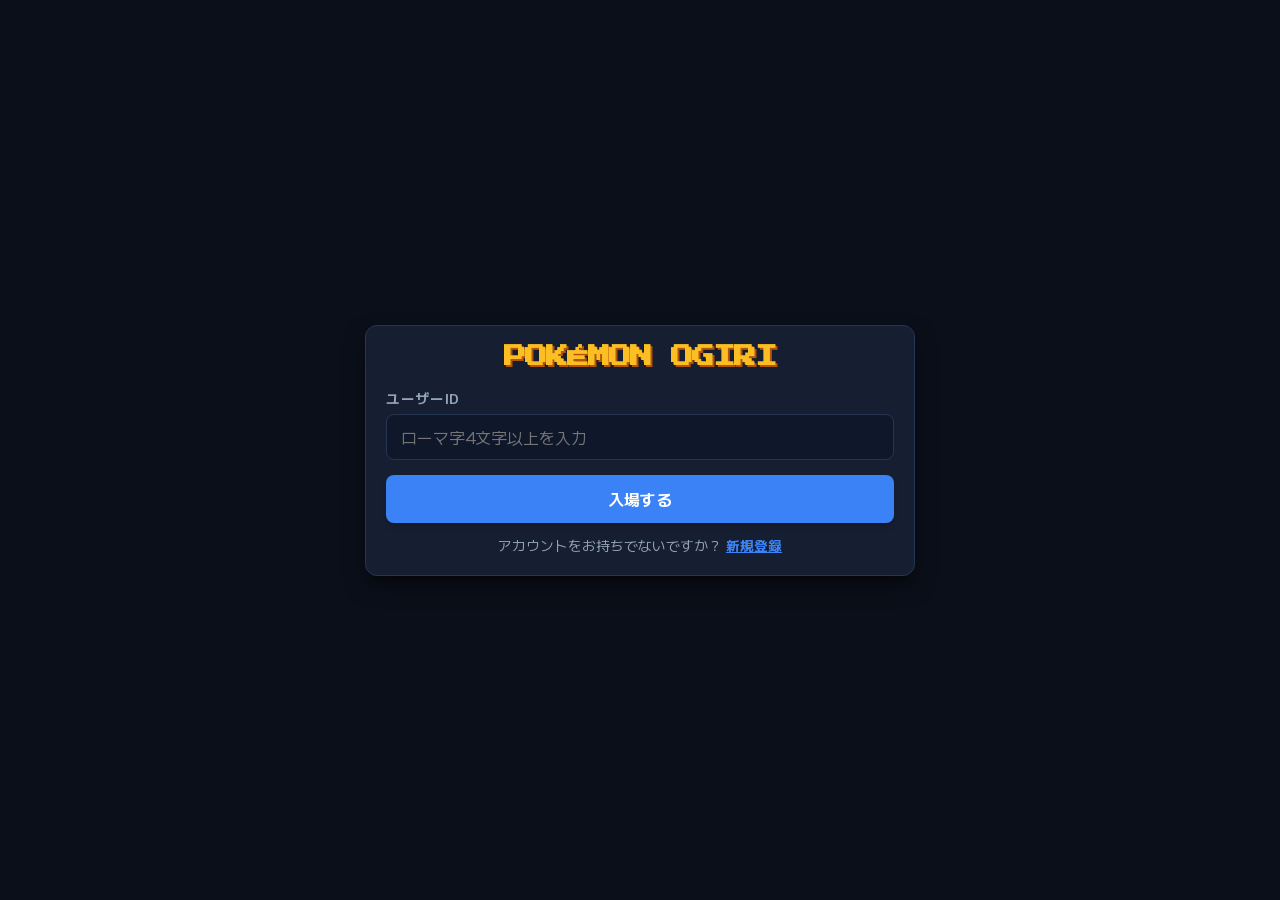
==== templates/index.html @ 3e511fb8 "Auto commit 2026/08/29 18:56:22.66" ====
<!DOCTYPE html>
<html lang="ja">
<head>
    <meta charset="UTF-8">
    <meta name="viewport" content="width=device-width, initial-scale=1.0, maximum-scale=1.0, user-scalable=no">
    <title>ポケモン バトルシミュレーター</title>
    <!-- Google Fonts for premium typography -->
    <link rel="preconnect" href="https://fonts.googleapis.com">
    <link rel="preconnect" href="https://fonts.gstatic.com" crossorigin>
    <link href="https://fonts.googleapis.com/css2?family=M+PLUS+2:wght@400;700;900&family=Press+Start+2P&display=swap" rel="stylesheet">
    <!-- Main Style -->
    <link rel="stylesheet" href="./css/style.css">
</head>
<body>
    <div id="app-container">
        <!-- 1. LOGIN / REGISTER SCREEN -->
        <div id="login-screen" class="screen active">
            <div class="card login-card">
                <h1 class="game-title">POKÉMON OGIRI</h1>
                
                <div id="login-form-container">
                    <div class="input-group">
                        <label for="login-id-input">ユーザーID</label>
                        <input type="text" id="login-id-input" placeholder="ローマ字4文字以上を入力" autocomplete="off">
                    </div>
                    <button id="login-btn" class="btn primary-btn">入場する</button>
                    <p class="switch-prompt">アカウントをお持ちでないですか？ <span id="go-to-register" class="link-text">新規登録</span></p>
                </div>

                <div id="register-form-container" class="hidden">
                    <div class="input-group">
                        <label for="register-id-input">新規ユーザーID</label>
                        <input type="text" id="register-id-input" placeholder="ローマ字4文字以上限定" autocomplete="off">
                    </div>
                    <div class="input-group">
                        <label for="register-name-input">名前:</label>
                        <input type="text" id="register-name-input" value="西川" placeholder="例：西川" autocomplete="off">
                        <span class="input-note">※名前は部内で浸透してる名前にしてください</span>
                    </div>
                    <button id="register-btn" class="btn success-btn">アカウントを作成</button>
                    <p class="switch-prompt">既にアカウントをお持ちですか？ <span id="go-to-login" class="link-text">ログイン</span></p>
                </div>
                <div id="auth-error" class="error-msg hidden"></div>
            </div>
        </div>

        <!-- 2. CHOICE SCREEN -->
        <div id="choice-screen" class="screen">
            <div class="card choice-card">
                <h2>希望ポケモン選択</h2>
                <p class="instruction">第1希望から第5希望まで、異なるポケモンを選択してください。（すべて必須入力）</p>
                
                <div class="choices-grid">
                    <div class="choice-row">
                        <label>第1希望</label>
                        <select id="wish-1" class="wish-select"><option value="">選択してください</option></select>
                    </div>
                    <div class="choice-row">
                        <label>第2希望</label>
                        <select id="wish-2" class="wish-select"><option value="">選択してください</option></select>
                    </div>
                    <div class="choice-row">
                        <label>第3希望</label>
                        <select id="wish-3" class="wish-select"><option value="">選択してください</option></select>
                    </div>
                    <div class="choice-row">
                        <label>第4希望</label>
                        <select id="wish-4" class="wish-select"><option value="">選択してください</option></select>
                    </div>
                    <div class="choice-row">
                        <label>第5希望</label>
                        <select id="wish-5" class="wish-select"><option value="">選択してください</option></select>
                    </div>
                </div>

                <button id="submit-wishes-btn" class="btn primary-btn" disabled>希望を送信する</button>
                <div id="choice-error" class="error-msg hidden"></div>
            </div>
        </div>

        <!-- 3. WAITING SCREEN -->
        <div id="waiting-screen" class="screen">
            <div class="card waiting-card">
                <div class="spinner"></div>
                <h2>全員の回答が出そろうまで少々お待ちください。</h2>
                <p class="status-sub">管理者がExcelにあなたのポケモンを割り当てています...</p>
                <div class="user-id-badge">ID: <span id="waiting-username"></span></div>
            </div>
        </div>

        <!-- 4. GET POKEMON CELEBRATION SCREEN -->
        <div id="get-screen" class="screen">
            <div class="card get-card">
                <h2 class="celebration-title">CONGRATULATIONS!</h2>
                <p class="get-message">管理者の承認が完了し、以下のポケモンを入手しました！</p>
                
                <div class="obtained-container">
                    <div class="obtained-poke-card" id="obtained-1">
                        <div class="poke-icon" id="obtained-sprite-1">⚡</div>
                        <div class="poke-name" id="obtained-name-1">-</div>
                    </div>
                    <div class="obtained-poke-card" id="obtained-2">
                        <div class="poke-icon" id="obtained-sprite-2">💧</div>
                        <div class="poke-name" id="obtained-name-2">-</div>
                    </div>
                </div>

                <button id="start-game-btn" class="btn primary-btn pulse">ゲームを始める</button>
            </div>
        </div>

        <!-- 5. MAIN TABBED SCREEN -->
        <div id="main-screen" class="screen">
            <!-- Content Area (Top part) -->
            <div id="tab-content-container">
                <!-- Tab 1: つよさ -->
                <div id="tab-strength" class="tab-content">
                    <!-- A. Overview View -->
                    <div id="strength-overview" class="strength-subview active-subview">
                        <div class="strength-list-container">
                            <div class="strength-pokemon-card" id="strength-poke-0" data-idx="0">
                                <div class="strength-poke-tag">1st</div>
                                <div class="strength-poke-emoji" id="strength-poke-emoji-0">👾</div>
                                <div class="strength-poke-name" id="strength-poke-name-0">-</div>
                            </div>
                            
                            <div class="strength-swap-container">
                                <button id="strength-swap-btn" class="circle-btn">
                                    <span class="swap-icon">⇄</span>
                                    <span class="swap-lbl">入れ替え</span>
                                </button>
                            </div>
                            
                            <div class="strength-pokemon-card" id="strength-poke-1" data-idx="1">
                                <div class="strength-poke-tag">2nd</div>
                                <div class="strength-poke-emoji" id="strength-poke-emoji-1">👾</div>
                                <div class="strength-poke-name" id="strength-poke-name-1">-</div>
                            </div>
                        </div>
                    </div>

                    <!-- B. Detail View (Status / Moves) -->
                    <div id="strength-detail" class="strength-subview hidden">
                        <!-- B1. Status Subview -->
                        <div id="strength-detail-status" class="detail-mode-view">
                            <div class="detail-split-container">
                                <div class="detail-left-half">
                                    <h3 class="detail-sec-title">ステータス</h3>
                                    <ul class="status-list">
                                        <li><span>HP</span> <span id="detail-hp" class="status-val">-</span></li>
                                        <li><span>攻撃</span> <span id="detail-attack" class="status-val">-</span></li>
                                        <li><span>防御</span> <span id="detail-defense" class="status-val">-</span></li>
                                        <li><span>特攻</span> <span id="detail-sp-attack" class="status-val">-</span></li>
                                        <li><span>特防</span> <span id="detail-sp-defense" class="status-val">-</span></li>
                                    </ul>
                                </div>
                                <div class="detail-right-half">
                                    <div id="detail-sprite-container" style="display: flex; justify-content: center; margin-bottom: 10px;">
                                        <div id="detail-sprite" class="pokemon-sprite"></div>
                                    </div>
                                    <div class="detail-row"><span class="detail-label">名前</span><span id="detail-name" class="detail-val">-</span></div>
                                    <div class="detail-row"><span class="detail-label">タイプ</span><span id="detail-types" class="detail-val">-</span></div>
                                    <div class="detail-row">
                                        <span class="detail-label">もちもの</span>
                                        <div class="item-holder">
                                            <span id="detail-item" class="detail-val">-</span>
                                            <button id="detail-unequip-btn" class="btn error-btn small-btn hidden" style="width: auto; padding: 4px 8px; font-size: 0.8rem; display: inline-block;">外す</button>
                                        </div>
                                    </div>
                                </div>
                            </div>
                            <div class="detail-footer">
                                <button id="detail-back-btn" class="btn secondary-btn bottom-left-btn">戻る</button>
                                <button id="detail-moves-btn" class="btn primary-btn bottom-right-btn">わざ</button>
                            </div>
                        </div>

                        <!-- B2. Moves Subview -->
                        <div id="strength-detail-moves" class="detail-mode-view hidden">
                            <div class="moves-grid-container">
                                <div class="moves-grid-2x2">
                                    <div class="detail-move-card" id="detail-move-0">
                                        <div class="detail-move-name">-</div>
                                        <div class="detail-move-power">威力 -</div>
                                        <div class="detail-move-type">-</div>
                                    </div>
                                    <div class="detail-move-card" id="detail-move-1">
                                        <div class="detail-move-name">-</div>
                                        <div class="detail-move-power">威力 -</div>
                                        <div class="detail-move-type">-</div>
                                    </div>
                                    <div class="detail-move-card" id="detail-move-2">
                                        <div class="detail-move-name">-</div>
                                        <div class="detail-move-power">威力 -</div>
                                        <div class="detail-move-type">-</div>
                                    </div>
                                    <div class="detail-move-card" id="detail-move-3">
                                        <div class="detail-move-name">-</div>
                                        <div class="detail-move-power">威力 -</div>
                                        <div class="detail-move-type">-</div>
                                    </div>
                                </div>
                            </div>
                            <div class="detail-footer">
                                <button id="detail-status-btn" class="btn secondary-btn bottom-left-btn">ステータス</button>
                            </div>
                        </div>
                    </div>
                </div>

                <!-- Tab 2: ショップ -->
                <div id="tab-shop" class="tab-content">
                    <!-- Money bar -->
                    <div class="money-bar">
                        <span class="money-icon">💰</span>
                        <span id="shop-money-display">0</span> 円
                    </div>

                    <!-- Choose screen: buy or sell -->
                    <div id="shop-choose-screen" class="shop-choose-screen">
                        <div id="shop-buy-box" class="shop-action-box buy-box">🛍 購入</div>
                        <div id="shop-sell-box" class="shop-action-box sell-box">💰 売却</div>
                    </div>

                    <!-- Buy browser -->
                    <div id="shop-buy-browser" class="shop-browser">
                        <div class="shop-browser-layout">
                            <div class="shop-left-column">
                                <div class="shop-sub-tabs" id="shop-buy-sub-tabs">
                                    <button class="shop-sub-tab active" data-category="きのみ">きのみ</button>
                                    <button class="shop-sub-tab" data-category="もちもの">もちもの</button>
                                    <button class="shop-sub-tab" data-category="わざマシン">わざマシン</button>
                                </div>
                                <div class="shop-item-list" id="shop-buy-item-list"></div>
                            </div>
                            <div class="shop-detail-panel">
                                <div class="shop-detail-placeholder" id="shop-buy-placeholder">← アイテムを選んでください</div>
                                <div class="shop-detail-content" id="shop-buy-detail">
                                    <div class="shop-detail-name" id="shop-buy-detail-name"></div>
                                    <span class="shop-detail-category" id="shop-buy-detail-category"></span>
                                    <div class="shop-detail-effect" id="shop-buy-detail-effect"></div>
                                    <div class="shop-detail-price-row">
                                        <span class="price-label">値段</span>
                                        <span id="shop-buy-detail-price"></span> 円
                                    </div>
                                </div>
                                <div class="shop-action-row">
                                    <button class="shop-back-btn" id="shop-buy-back-btn">← 戻る</button>
                                    <button class="shop-action-btn buy-btn" id="shop-buy-action-btn" disabled>購入</button>
                                </div>
                            </div>
                        </div>
                    </div>

                    <!-- Sell browser -->
                    <div id="shop-sell-browser" class="shop-browser">
                        <div class="shop-browser-layout">
                            <div class="shop-left-column">
                                <div class="shop-sub-tabs" id="shop-sell-sub-tabs">
                                    <button class="shop-sub-tab active" data-category="きのみ">きのみ</button>
                                    <button class="shop-sub-tab" data-category="もちもの">もちもの</button>
                                    <button class="shop-sub-tab" data-category="わざマシン">わざマシン</button>
                                </div>
                                <div class="shop-item-list" id="shop-sell-item-list"></div>
                            </div>
                            <div class="shop-detail-panel">
                                <div class="shop-detail-placeholder" id="shop-sell-placeholder">← アイテムを選んでください</div>
                                <div class="shop-detail-content" id="shop-sell-detail">
                                    <div class="shop-detail-name" id="shop-sell-detail-name"></div>
                                    <span class="shop-detail-category" id="shop-sell-detail-category"></span>
                                    <div class="shop-detail-effect" id="shop-sell-detail-effect"></div>
                                    <div class="shop-detail-price-row">
                                        <span class="price-label">売値</span>
                                        <span id="shop-sell-detail-price"></span> 円
                                    </div>
                                </div>
                                <div class="shop-action-row">
                                    <button class="shop-back-btn" id="shop-sell-back-btn">← 戻る</button>
                                    <button class="shop-action-btn sell-btn" id="shop-sell-action-btn" disabled>売却</button>
                                </div>
                            </div>
                        </div>
                    </div>
                </div>

                <!-- Tab 3: バトル -->
                <div id="tab-battle" class="tab-content">
                    <!-- A. Mode Selection Screen -->
                    <div id="battle-mode-selection" class="battle-subview" style="display: flex; flex-direction: column; align-items: center; gap: 20px; padding: 40px 20px;">
                        <button id="battle-join-queue-btn" class="btn primary-btn btn-large" style="width: 80%; max-width: 300px; padding: 15px;">⚔️ バトルする</button>
                        <button id="battle-start-grading-btn" class="btn success-btn btn-large" style="width: 80%; max-width: 300px; padding: 15px;">📝 採点をする</button>
                    </div>

                    <!-- B. Battle Waiting Queue Screen -->
                    <div id="battle-waiting-subview" class="battle-subview waiting-card" style="display: none; text-align: center; padding: 40px 20px; flex-direction: column; align-items: center;">
                        <div class="spinner"></div>
                        <h2 style="margin-top: 20px;">対戦相手が選ばれるのを待っています...</h2>
                        <p style="color: var(--text-muted);">管理者が対戦相手を選んでバトルを開始すると、自動的に画面が切り替わります。</p>
                        <button id="battle-leave-queue-btn" class="btn secondary-btn" style="margin-top: 20px; width: 100%; max-width: 200px;">キャンセル</button>
                    </div>

                    <!-- C. Interactive Player Battle Arena -->
                    <div id="battle-player-arena-subview" class="battle-subview" style="display: none; flex-direction: column; width: 100%; height: 100%; box-sizing: border-box; padding: 10px;">
                        <div id="player-arena-layout" style="display: flex; flex-direction: column; gap: 15px; height: 100%;">
                            <!-- Opponent Pokemon Card -->
                            <div class="poke-battle-card" id="p-battle-card-opp" style="margin-bottom: 0;">
                                <div class="matchups-container" style="width: 100%; display: flex; flex-direction: column; gap: 2px; font-size: 0.75rem; margin-bottom: 6px; padding: 4px; background: rgba(0, 0, 0, 0.3); border-radius: 4px; box-sizing: border-box;">
                                    <div style="display: flex; gap: 4px; flex-wrap: wrap;"><span style="color: #ffa3a3; font-weight: bold; flex-shrink: 0;">ばつぐん:</span><span class="matchup-effective" id="p-opp-matchup-effective" style="color: #fff;">-</span></div>
                                    <div style="display: flex; gap: 4px; flex-wrap: wrap;"><span style="color: #a3d1ff; font-weight: bold; flex-shrink: 0;">いまひとつ:</span><span class="matchup-ineffective" id="p-opp-matchup-ineffective" style="color: #fff;">-</span></div>
                                </div>
                                <div class="poke-info">
                                    <div class="poke-name-row">
                                        <span class="poke-battle-name" id="p-opp-name">-</span>
                                        <span class="poke-level" id="p-opp-level">Lv.-</span>
                                    </div>
                                    <div class="hp-bar-container">
                                        <div class="hp-bar-fill" id="p-opp-hp-fill" style="width: 100%;"></div>
                                    </div>
                                    <div class="hp-text-row">
                                        <span class="poke-types" id="p-opp-types">-</span>
                                        <span class="hp-val" id="p-opp-hp-val">0/0</span>
                                    </div>
                                </div>
                                <div class="poke-sprite-placeholder" id="p-opp-sprite"></div>
                            </div>

                            <!-- My Active Pokemon Card -->
                            <div class="poke-battle-card" id="p-battle-card-my" style="margin-bottom: 0;">
                                <div class="matchups-container" style="width: 100%; display: flex; flex-direction: column; gap: 2px; font-size: 0.75rem; margin-bottom: 6px; padding: 4px; background: rgba(0, 0, 0, 0.3); border-radius: 4px; box-sizing: border-box;">
                                    <div style="display: flex; gap: 4px; flex-wrap: wrap;"><span style="color: #ffa3a3; font-weight: bold; flex-shrink: 0;">ばつぐん:</span><span class="matchup-effective" id="p-my-matchup-effective" style="color: #fff;">-</span></div>
                                    <div style="display: flex; gap: 4px; flex-wrap: wrap;"><span style="color: #a3d1ff; font-weight: bold; flex-shrink: 0;">いまひとつ:</span><span class="matchup-ineffective" id="p-my-matchup-ineffective" style="color: #fff;">-</span></div>
                                </div>
                                <div class="poke-info">
                                    <div class="poke-name-row">
                                        <span class="poke-battle-name" id="p-my-name">-</span>
                                        <span class="poke-level" id="p-my-level">Lv.-</span>
                                    </div>
                                    <div class="hp-bar-container">
                                        <div class="hp-bar-fill" id="p-my-hp-fill" style="width: 100%;"></div>
                                    </div>
                                    <div class="hp-text-row">
                                        <span class="poke-types" id="p-my-types">-</span>
                                        <span class="hp-val" id="p-my-hp-val">0/0</span>
                                    </div>
                                </div>
                                <div class="poke-sprite-placeholder" id="p-my-sprite"></div>
                            </div>

                            <!-- Move Buttons & Swap Control -->
                            <div style="margin-top: auto; display: flex; flex-direction: column; gap: 10px;">
                                <!-- 4 Moves Grid -->
                                <div id="p-moves-grid" style="display: grid; grid-template-columns: repeat(2, 1fr); gap: 10px;">
                                    <button class="move-box" id="p-move-0" data-idx="0">
                                        <div class="move-title">-</div>
                                        <div class="move-meta"><span class="move-type">-</span> <span class="move-power">威力 -</span></div>
                                    </button>
                                    <button class="move-box" id="p-move-1" data-idx="1">
                                        <div class="move-title">-</div>
                                        <div class="move-meta"><span class="move-type">-</span> <span class="move-power">威力 -</span></div>
                                    </button>
                                    <button class="move-box" id="p-move-2" data-idx="2">
                                        <div class="move-title">-</div>
                                        <div class="move-meta"><span class="move-type">-</span> <span class="move-power">威力 -</span></div>
                                    </button>
                                    <button class="move-box" id="p-move-3" data-idx="3">
                                        <div class="move-title">-</div>
                                        <div class="move-meta"><span class="move-type">-</span> <span class="move-power">威力 -</span></div>
                                    </button>
                                </div>

                                <!-- Lower Controls: Swap at bottom left, Back at bottom right -->
                                <div style="display: flex; justify-content: space-between; gap: 10px;">
                                    <button id="p-swap-btn" class="btn secondary-btn" style="flex: 1; padding: 12px; font-weight: bold;">🔄 交代</button>
                                    <button id="p-back-btn" class="btn secondary-btn" style="flex: 1; padding: 12px; font-weight: bold; display: none;">↩️ 戻る</button>
                                </div>
                            </div>
                        </div>
                    </div>

                    <!-- D. Interactive Grader Panel -->
                    <div id="battle-grader-subview" class="battle-subview" style="display: none; flex-direction: column; align-items: center; justify-content: center; padding: 30px; box-sizing: border-box; text-align: center; gap: 25px;">
                        <h2 style="color: var(--primary);">📝 審査員の採点画面</h2>
                        <p style="color: var(--text-muted);">回答者のわざを審査して、以下のボタンから1〜3の点数で評価を付けてください。</p>
                        
                        <div id="grader-button-row" style="display: flex; gap: 15px; width: 100%; max-width: 400px;">
                            <button class="btn primary-btn grader-point-btn" data-point="1" style="flex: 1; font-size: 2rem; padding: 20px; font-weight: 900;">1</button>
                            <button class="btn primary-btn grader-point-btn" data-point="2" style="flex: 1; font-size: 2rem; padding: 20px; font-weight: 900;">2</button>
                            <button class="btn primary-btn grader-point-btn" data-point="3" style="flex: 1; font-size: 2rem; padding: 20px; font-weight: 900;">3</button>
                        </div>
                        
                        <button id="grader-exit-btn" class="btn secondary-btn" style="margin-top: 20px; width: 100%; max-width: 200px;">採点をやめる</button>
                    </div>
                </div>

                <!-- Tab 4: もちもの -->
                <div id="tab-bag" class="tab-content">
                    <div class="bag-container">
                        <div class="bag-header">
                            <h3>💼 もちもの</h3>
                            <span class="bag-money">💰 <span id="bag-money-display">0</span> 円</span>
                        </div>
                        <div class="bag-layout">
                            <div class="bag-item-list" id="bag-item-list">
                                <div class="bag-empty-msg" id="bag-empty-msg">アイテムを持っていません</div>
                            </div>
                            <div class="bag-detail-panel">
                                <div class="bag-detail-placeholder" id="bag-detail-placeholder">← アイテムを選んでください</div>
                                <div class="bag-detail-content" id="bag-detail-content">
                                    <div class="bag-detail-name" id="bag-detail-name"></div>
                                    <span class="shop-detail-category" id="bag-detail-category"></span>
                                    <div class="bag-detail-effect" id="bag-detail-effect"></div>
                                    <div class="shop-detail-price-row">
                                        <span class="price-label">売値</span>
                                        <span id="bag-detail-sell-price"></span> 円
                                    </div>
                                </div>
                                <div class="bag-action-row" id="bag-action-row">
                                    <button class="shop-action-btn buy-btn" id="bag-use-btn" disabled>そうび</button>
                                </div>
                            </div>
                        </div>
                    </div>
                </div>
                
                <!-- Tab 5: シミュレーション (Active Content) -->
                <div id="tab-simulation" class="tab-content active-content">
                    
                    <!-- Subscreen 5A: Select Pokemon for Simulation -->
                    <div id="sim-select-subscreen" class="subscreen active-sub">
                        <div class="sim-selector-card">
                            <h2 class="section-title">シミュレーションする組み合わせを選んでください</h2>
                            
                            <div class="selector-row">
                                <div class="selector-box">
                                    <label for="my-poke-select">自分のポケモン</label>
                                    <select id="my-poke-select">
                                        <option value="">選択してください</option>
                                    </select>
                                </div>
                                
                                <div class="vs-badge">VS</div>
                                
                                <div class="selector-box">
                                    <label for="enemy-poke-select">相手のポケモン</label>
                                    <select id="enemy-poke-select">
                                        <option value="">選択してください</option>
                                    </select>
                                </div>
                            </div>
                            
                            <button id="start-battle-btn" class="btn primary-btn btn-large" disabled>バトル開始</button>
                        </div>
                    </div>
                    
                    <!-- Subscreen 5B: Active Simulation Battle -->
                    <div id="sim-battle-subscreen" class="subscreen">
                        <div id="battle-layout">
                            <!-- Left Area: Battle Screen (2/3 width) -->
                            <div id="battle-arena">
                                <!-- My Side -->
                                <div class="poke-battle-card" id="my-battle-card">
                                    <div class="matchups-container" style="width: 100%; display: flex; flex-direction: column; gap: 2px; font-size: 0.75rem; margin-bottom: 6px; padding: 4px; background: rgba(0, 0, 0, 0.3); border-radius: 4px; box-sizing: border-box;">
                                        <div style="display: flex; gap: 4px; flex-wrap: wrap;"><span style="color: #ffa3a3; font-weight: bold; flex-shrink: 0;">ばつぐん:</span><span class="matchup-effective" id="my-matchup-effective" style="color: #fff;">-</span></div>
                                        <div style="display: flex; gap: 4px; flex-wrap: wrap;"><span style="color: #a3d1ff; font-weight: bold; flex-shrink: 0;">いまひとつ:</span><span class="matchup-ineffective" id="my-matchup-ineffective" style="color: #fff;">-</span></div>
                                    </div>
                                    <div class="poke-info">
                                        <div class="poke-name-row">
                                            <span class="poke-battle-name" id="my-battle-name">-</span>
                                            <span class="poke-level" id="my-battle-level">Lv.-</span>
                                        </div>
                                        <div class="hp-bar-container">
                                            <div class="hp-bar-fill" id="my-hp-fill" style="width: 100%;"></div>
                                        </div>
                                        <div class="hp-text-row">
                                            <span class="poke-types" id="my-battle-types">-</span>
                                            <span class="hp-val"><span id="my-curr-hp">0</span>/<span id="my-max-hp">0</span></span>
                                        </div>
                                    </div>
                                    <div class="poke-sprite-placeholder" id="my-sprite">🤖</div>
                                </div>
                                
                                <!-- Center Controls -->
                                <div id="arena-controls">
                                    <button id="swap-btn" class="circle-btn" title="操作ポケモンと相手を入れ替える">
                                        <span class="swap-icon">⇄</span>
                                        <span class="swap-lbl">入れ替え</span>
                                    </button>

                                </div>
                                
                                <!-- Enemy Side -->
                                <div class="poke-battle-card" id="enemy-battle-card">
                                    <div class="matchups-container" style="width: 100%; display: flex; flex-direction: column; gap: 2px; font-size: 0.75rem; margin-bottom: 6px; padding: 4px; background: rgba(0, 0, 0, 0.3); border-radius: 4px; box-sizing: border-box;">
                                        <div style="display: flex; gap: 4px; flex-wrap: wrap;"><span style="color: #ffa3a3; font-weight: bold; flex-shrink: 0;">ばつぐん:</span><span class="matchup-effective" id="enemy-matchup-effective" style="color: #fff;">-</span></div>
                                        <div style="display: flex; gap: 4px; flex-wrap: wrap;"><span style="color: #a3d1ff; font-weight: bold; flex-shrink: 0;">いまひとつ:</span><span class="matchup-ineffective" id="enemy-matchup-ineffective" style="color: #fff;">-</span></div>
                                    </div>
                                    <div class="poke-info">
                                        <div class="poke-name-row">
                                            <span class="poke-battle-name" id="enemy-battle-name">-</span>
                                            <span class="poke-level" id="enemy-battle-level">Lv.-</span>
                                        </div>
                                        <div class="hp-bar-container">
                                            <div class="hp-bar-fill" id="enemy-hp-fill" style="width: 100%;"></div>
                                        </div>
                                        <div class="hp-text-row">
                                            <span class="poke-types" id="enemy-battle-types">-</span>
                                            <span class="hp-val"><span id="enemy-curr-hp">0</span>/<span id="enemy-max-hp">0</span></span>
                                        </div>
                                    </div>
                                    <div class="poke-sprite-placeholder" id="enemy-sprite">👾</div>
                                </div>
                                <div id="battle-message-banner" class="battle-message-banner hidden"></div>
                            </div>
                            
                            <!-- Right Area: Move selection list (1/3 width) -->
                            <div id="moves-panel">
                                <button class="move-box" id="move-0" data-idx="0">
                                    <div class="move-title">-</div>
                                    <div class="move-meta">
                                        <span class="move-type">-</span>
                                        <span class="move-power">威力 -</span>
                                    </div>
                                </button>
                                <button class="move-box" id="move-1" data-idx="1">
                                    <div class="move-title">-</div>
                                    <div class="move-meta">
                                        <span class="move-type">-</span>
                                        <span class="move-power">威力 -</span>
                                    </div>
                                </button>
                                <button class="move-box" id="move-2" data-idx="2">
                                    <div class="move-title">-</div>
                                    <div class="move-meta">
                                        <span class="move-type">-</span>
                                        <span class="move-power">威力 -</span>
                                    </div>
                                </button>
                                <button class="move-box" id="move-3" data-idx="3">
                                    <div class="move-title">-</div>
                                    <div class="move-meta">
                                        <span class="move-type">-</span>
                                        <span class="move-power">威力 -</span>
                                    </div>
                                </button>
                            </div>
                        </div>

                        <!-- Battle Finish Overlay -->
                        <div id="battle-finish-overlay" class="hidden">
                            <div class="finish-dialog">
                                <h1 class="finish-title">FINISH</h1>
                                <p id="finish-result-text">-</p>
                                <button id="finish-close-btn" class="btn primary-btn">選択画面に戻る</button>
                            </div>
                        </div>
                    </div>
                </div>
            </div>

            <!-- Bottom Tabs Bar (Always Visible) -->
            <nav id="tabs-bar">
                <button class="tab-item" data-tab="strength">
                    <span class="tab-icon">💪</span>
                    <span class="tab-label">ポケモン</span>
                </button>
                <button class="tab-item" data-tab="shop">
                    <span class="tab-icon">🛒</span>
                    <span class="tab-label">ショップ</span>
                </button>
                <button class="tab-item" data-tab="battle">
                    <span class="tab-icon">⚔️</span>
                    <span class="tab-label">バトル</span>
                </button>
                <button class="tab-item" data-tab="bag">
                    <span class="tab-icon">💼</span>
                    <span class="tab-label">もちもの</span>
                </button>
                <button class="tab-item active" data-tab="simulation">
                    <span class="tab-icon">🔄</span>
                    <span class="tab-label">シミュレーション</span>
                </button>
            </nav>
        </div>
    </div>
    <!-- Shop Confirmation Modal -->
    <div id="shop-confirm-overlay" class="shop-confirm-overlay hidden">
        <div class="shop-confirm-dialog">
            <p id="shop-confirm-message" class="shop-confirm-msg"></p>
            <div class="shop-confirm-btns">
                <button id="shop-confirm-cancel-btn" class="shop-confirm-btn cancel-btn">キャンセル</button>
                <button id="shop-confirm-ok-btn" class="shop-confirm-btn ok-btn">はい</button>
            </div>
        </div>
    </div>
    <!-- Bag Item Action Modal -->
    <div id="bag-action-overlay" class="shop-confirm-overlay hidden">
        <!-- 1. Select Pokemon Dialog -->
        <div class="shop-confirm-dialog" id="bag-dialog-select-poke">
            <p class="shop-confirm-msg" id="bag-select-title">どちらのポケモンに対象を行いますか？</p>
            <div class="shop-confirm-btns" style="flex-direction: column; gap: 8px;">
                <button id="bag-poke-opt-1" class="shop-confirm-btn ok-btn" style="width: 100%;"></button>
                <button id="bag-poke-opt-2" class="shop-confirm-btn ok-btn" style="width: 100%;"></button>
                <button id="bag-select-cancel-btn" class="shop-confirm-btn cancel-btn" style="width: 100%;">キャンセル</button>
            </div>
        </div>
        
        <!-- 2. Confirm Equip Dialog -->
        <div class="shop-confirm-dialog hidden" id="bag-dialog-confirm-equip">
            <p class="shop-confirm-msg" id="bag-equip-msg"></p>
            <div class="shop-confirm-btns">
                <button id="bag-equip-cancel-btn" class="shop-confirm-btn cancel-btn">戻る</button>
                <button id="bag-equip-ok-btn" class="shop-confirm-btn ok-btn">装備する</button>
            </div>
        </div>

        <!-- 3. Select Move Dialog -->
        <div class="shop-confirm-dialog hidden" id="bag-dialog-select-move">
            <p class="shop-confirm-msg">忘れるわざを選んでください</p>
            <div class="bag-move-grid" id="bag-move-grid" style="display: grid; grid-template-columns: repeat(2, 1fr); gap: 10px; margin-bottom: 15px;">
                <button class="bag-move-btn" id="bag-move-0" data-idx="0" style="padding: 10px; font-size: 0.8rem; font-family: var(--font-game); font-weight: bold;"></button>
                <button class="bag-move-btn" id="bag-move-1" data-idx="1" style="padding: 10px; font-size: 0.8rem; font-family: var(--font-game); font-weight: bold;"></button>
                <button class="bag-move-btn" id="bag-move-2" data-idx="2" style="padding: 10px; font-size: 0.8rem; font-family: var(--font-game); font-weight: bold;"></button>
                <button class="bag-move-btn" id="bag-move-3" data-idx="3" style="padding: 10px; font-size: 0.8rem; font-family: var(--font-game); font-weight: bold;"></button>
            </div>
            <button id="bag-move-cancel-btn" class="shop-confirm-btn cancel-btn" style="width: 100%;">戻る</button>
        </div>

        <!-- 4. Confirm Move Dialog -->
        <div class="shop-confirm-dialog hidden" id="bag-dialog-confirm-move">
            <p class="shop-confirm-msg" id="bag-move-msg"></p>
            <div class="shop-confirm-btns">
                <button id="bag-learn-cancel-btn" class="shop-confirm-btn cancel-btn">戻る</button>
                <button id="bag-learn-ok-btn" class="shop-confirm-btn ok-btn">おぼえさせる</button>
            </div>
        </div>

        <!-- 5. Result message Dialog -->
        <div class="shop-confirm-dialog hidden" id="bag-dialog-result">
            <p class="shop-confirm-msg" id="bag-result-msg"></p>
            <button id="bag-result-close-btn" class="shop-confirm-btn ok-btn" style="width: 100%;">閉じる</button>
        </div>

        <!-- 6. Select Stat to Boost Dialog -->
        <div class="shop-confirm-dialog hidden" id="bag-dialog-select-stat">
            <p class="shop-confirm-msg">上昇させるステータスを選んでください（+3 上昇します）</p>
            <div class="bag-move-grid" style="display: grid; grid-template-columns: repeat(2, 1fr); gap: 10px; margin-bottom: 15px;">
                <button class="bag-move-btn stat-boost-btn" data-stat="hp" style="padding: 10px; font-size: 0.8rem; font-family: var(--font-game); font-weight: bold;">HP</button>
                <button class="bag-move-btn stat-boost-btn" data-stat="attack" style="padding: 10px; font-size: 0.8rem; font-family: var(--font-game); font-weight: bold;">攻撃</button>
                <button class="bag-move-btn stat-boost-btn" data-stat="defense" style="padding: 10px; font-size: 0.8rem; font-family: var(--font-game); font-weight: bold;">防御</button>
                <button class="bag-move-btn stat-boost-btn" data-stat="sp_attack" style="padding: 10px; font-size: 0.8rem; font-family: var(--font-game); font-weight: bold;">特攻</button>
                <button class="bag-move-btn stat-boost-btn" data-stat="sp_defense" style="padding: 10px; font-size: 0.8rem; font-family: var(--font-game); font-weight: bold; grid-column: span 2;">特防</button>
            </div>
            <button id="bag-stat-cancel-btn" class="shop-confirm-btn cancel-btn" style="width: 100%;">戻る</button>
        </div>
    </div>
    <!-- Main Logic -->
    <script src="/static/js/app.js"></script>
</body>
</html>
---- templates/css/style.css ----
/* Base styling & Design Tokens */
:root {
    --bg-color: #0b0f19;
    --card-bg: rgba(23, 32, 51, 0.95);
    --card-border: #273554;
    --text-primary: #f8fafc;
    --text-secondary: #94a3b8;
    --primary: #3b82f6;
    --primary-hover: #2563eb;
    --primary-glow: rgba(59, 130, 246, 0.35);
    --success: #10b981;
    --success-hover: #059669;
    --error: #ef4444;
    --warning: #f59e0b;
    --border-radius: 12px;
    --font-game: 'M PLUS 2', sans-serif;
    --font-retro: 'Press Start 2P', monospace;
}

* {
    box-sizing: border-box;
    margin: 0;
    padding: 0;
    -webkit-tap-highlight-color: transparent;
    user-select: none;
}

body {
    font-family: var(--font-game);
    background-color: var(--bg-color);
    color: var(--text-primary);
    overflow: hidden;
    width: 100vw;
    height: 100vh;
    display: flex;
    justify-content: center;
    align-items: center;
}

/* App container constrained to viewport in landscape */
#app-container {
    position: relative;
    width: 100%;
    height: 100%;
    overflow: hidden;
    background-color: var(--bg-color);
}

/* Screens management */
.screen {
    position: absolute;
    top: 0;
    left: 0;
    width: 100%;
    height: 100%;
    display: none;
    opacity: 0;
    transition: opacity 0.3s ease;
    padding: 15px;
    z-index: 1;
}

.screen.active {
    display: flex;
    flex-direction: column;
    justify-content: center;
    align-items: center;
    opacity: 1;
    z-index: 2;
}

.hidden {
    display: none !important;
}

/* Common Card Styling */
.card {
    background: var(--card-bg);
    border: 1px solid var(--card-border);
    border-radius: var(--border-radius);
    padding: 20px;
    width: 90%;
    max-width: 550px;
    box-shadow: 0 10px 25px -5px rgba(0, 0, 0, 0.5), 
                0 8px 10px -6px rgba(0, 0, 0, 0.5);
    text-align: center;
    animation: fadeIn 0.4s ease-out;
}

@keyframes fadeIn {
    from { opacity: 0; transform: scale(0.97); }
    to { opacity: 1; transform: scale(1); }
}

/* Inputs and Buttons */
.input-group {
    margin-bottom: 15px;
    text-align: left;
}

.input-group label {
    display: block;
    font-size: 0.85rem;
    font-weight: 700;
    color: var(--text-secondary);
    margin-bottom: 6px;
    letter-spacing: 0.05em;
}

.input-group input, select {
    width: 100%;
    padding: 10px 14px;
    background: #0f172a;
    border: 1px solid var(--card-border);
    border-radius: 8px;
    color: white;
    font-family: var(--font-game);
    font-size: 1rem;
    transition: all 0.2s ease;
}

.input-group input:focus, select:focus {
    outline: none;
    border-color: var(--primary);
    box-shadow: 0 0 0 3px var(--primary-glow);
}

.btn {
    font-family: var(--font-game);
    width: 100%;
    padding: 12px;
    border: none;
    border-radius: 8px;
    font-size: 1rem;
    font-weight: 700;
    cursor: pointer;
    transition: all 0.2s ease;
    box-shadow: 0 4px 6px -1px rgba(0, 0, 0, 0.2);
}

.btn:active {
    transform: translateY(1px);
}

.btn:disabled {
    background-color: #334155 !important;
    color: #64748b !important;
    cursor: not-allowed;
    box-shadow: none;
}

.primary-btn {
    background-color: var(--primary);
    color: white;
}
.primary-btn:hover:not(:disabled) {
    background-color: var(--primary-hover);
}

.success-btn {
    background-color: var(--success);
    color: white;
}
.success-btn:hover:not(:disabled) {
    background-color: var(--success-hover);
}

.switch-prompt {
    font-size: 0.85rem;
    color: var(--text-secondary);
    margin-top: 12px;
}

.link-text {
    color: var(--primary);
    cursor: pointer;
    font-weight: 700;
    text-decoration: underline;
}

.error-msg {
    background: rgba(239, 68, 68, 0.15);
    border: 1px solid var(--error);
    color: #fca5a5;
    padding: 8px;
    border-radius: 6px;
    margin-top: 12px;
    font-size: 0.85rem;
    text-align: left;
}

.input-note {
    display: block;
    font-size: 0.75rem;
    color: var(--text-secondary);
    margin-top: 6px;
    line-height: 1.4;
}

/* 1. LOGIN SCREEN Specifics */
.game-title {
    font-family: var(--font-retro);
    font-size: 1.4rem;
    color: #fbbf24;
    margin-bottom: 20px;
    text-shadow: 2px 2px 0px #b45309;
    letter-spacing: -0.05em;
}

/* 2. CHOICE SCREEN Specifics */
.choice-card {
    max-width: 650px;
    width: 95%;
    padding: 15px;
}

.choice-card h2 {
    font-size: 1.25rem;
    margin-bottom: 5px;
}

.instruction {
    font-size: 0.8rem;
    color: var(--text-secondary);
    margin-bottom: 15px;
}

.choices-grid {
    display: grid;
    grid-template-columns: repeat(5, 1fr);
    gap: 8px;
    margin-bottom: 15px;
}

.choice-row {
    display: flex;
    flex-direction: column;
    text-align: left;
}

.choice-row label {
    font-size: 0.75rem;
    font-weight: bold;
    color: var(--text-secondary);
    margin-bottom: 4px;
}

.choice-row select {
    padding: 8px;
    font-size: 0.85rem;
}

/* 3. WAITING SCREEN Specifics */
.waiting-card {
    max-width: 450px;
    padding: 30px 20px;
}

.spinner {
    width: 40px;
    height: 40px;
    border: 4px solid rgba(255, 255, 255, 0.1);
    border-top: 4px solid var(--primary);
    border-radius: 50%;
    margin: 0 auto 20px;
    animation: spin 1s linear infinite;
}

@keyframes spin {
    0% { transform: rotate(0deg); }
    100% { transform: rotate(360deg); }
}

.status-sub {
    color: var(--text-secondary);
    font-size: 0.9rem;
    margin-top: 10px;
}

.user-id-badge {
    display: inline-block;
    background: #0f172a;
    border: 1px solid var(--card-border);
    padding: 4px 12px;
    border-radius: 12px;
    font-size: 0.8rem;
    font-weight: bold;
    color: #38bdf8;
    margin-top: 20px;
}

/* 4. GET SCREEN Specifics */
.get-card {
    max-width: 500px;
}

.celebration-title {
    font-family: var(--font-retro);
    color: #10b981;
    font-size: 1.5rem;
    margin-bottom: 10px;
    animation: bounce 0.6s infinite alternate;
}

@keyframes bounce {
    from { transform: translateY(0); }
    to { transform: translateY(-5px); }
}

.get-message {
    font-size: 0.9rem;
    color: var(--text-secondary);
    margin-bottom: 20px;
}

.obtained-container {
    display: flex;
    justify-content: center;
    gap: 20px;
    margin-bottom: 25px;
}

.obtained-poke-card {
    background: rgba(15, 23, 42, 0.6);
    border: 2px dashed var(--primary);
    border-radius: 10px;
    width: 130px;
    padding: 15px;
    text-align: center;
}

.poke-icon {
    font-size: 2rem;
    margin-bottom: 8px;
}

.poke-name {
    font-weight: 700;
    font-size: 0.95rem;
}

.pulse {
    animation: pulseGlow 1.5s infinite;
}

@keyframes pulseGlow {
    0% { box-shadow: 0 0 0 0 rgba(59, 130, 246, 0.7); }
    70% { box-shadow: 0 0 0 10px rgba(59, 130, 246, 0); }
    100% { box-shadow: 0 0 0 0 rgba(59, 130, 246, 0); }
}

/* 5. MAIN TABBED SCREEN Layout */
#main-screen {
    padding: 0;
}

#main-screen.screen.active {
    display: flex;
    flex-direction: column;
    justify-content: flex-start;
    align-items: stretch;
}

#tab-content-container {
    width: 100%;
    flex: 1;
    position: relative;
    overflow: hidden;
}

.tab-content {
    position: absolute;
    top: 0;
    left: 0;
    width: 100%;
    height: 100%;
    display: none;
    background-color: black; /* Default black for empty tabs */
}

.tab-content.active-content {
    display: flex;
    flex-direction: column;
    background-color: var(--bg-color); /* Real background for Simulation tab */
}

/* Simulation Select Subscreen */
.subscreen {
    position: absolute;
    width: 100%;
    height: 100%;
    top: 0;
    left: 0;
    display: none;
    padding: 15px;
}

.subscreen.active-sub {
    display: flex;
    justify-content: center;
    align-items: center;
}

.sim-selector-card {
    background: var(--card-bg);
    border: 1px solid var(--card-border);
    border-radius: var(--border-radius);
    padding: 20px;
    width: 95%;
    max-width: 600px;
    text-align: center;
    box-shadow: 0 10px 30px rgba(0, 0, 0, 0.4);
}

.section-title {
    font-size: 1.1rem;
    margin-bottom: 20px;
    color: #f1f5f9;
    font-weight: 700;
}

.selector-row {
    display: flex;
    justify-content: space-between;
    align-items: center;
    gap: 15px;
    margin-bottom: 25px;
}

.selector-box {
    flex: 1;
    display: flex;
    flex-direction: column;
    text-align: left;
}

.selector-box label {
    font-size: 0.8rem;
    font-weight: bold;
    color: var(--text-secondary);
    margin-bottom: 6px;
}

.vs-badge {
    font-family: var(--font-retro);
    font-size: 1.2rem;
    color: var(--error);
    margin-top: 15px;
    text-shadow: 0 0 5px rgba(239, 68, 68, 0.5);
}

.btn-large {
    padding: 14px;
    font-size: 1.1rem;
}

/* Active Simulation Battle Screen */
#sim-battle-subscreen {
    padding: 0;
    overflow: hidden;
}

#battle-layout {
    display: flex;
    width: 100%;
    height: 100%;
}

/* Arena width: 2/3 (66.6%) */
#battle-arena {
    width: 67%;
    height: 100%;
    background: radial-gradient(circle, #1e293b 0%, #0f172a 100%);
    border-right: 1px solid var(--card-border);
    padding: 12px;
    display: flex;
    justify-content: space-between;
    align-items: center;
    position: relative;
}

/* Arena sides (Pokemon layout) */
.poke-battle-card {
    width: 42%;
    height: 90%;
    background: rgba(15, 23, 42, 0.65);
    border: 1px solid var(--card-border);
    border-radius: var(--border-radius);
    padding: 10px;
    display: flex;
    flex-direction: column;
    justify-content: space-between;
    align-items: center;
    position: relative;
    box-shadow: 0 4px 15px rgba(0,0,0,0.3);
    transition: transform 0.1s ease;
}

.poke-info {
    width: 100%;
}

.poke-name-row {
    display: flex;
    justify-content: space-between;
    align-items: baseline;
    margin-bottom: 4px;
}

.poke-battle-name {
    font-weight: 900;
    font-size: 0.95rem;
    letter-spacing: -0.02em;
    white-space: nowrap;
    overflow: hidden;
    text-overflow: ellipsis;
    max-width: 75%;
}

.poke-level {
    font-size: 0.75rem;
    color: var(--text-secondary);
    font-weight: 700;
}

.hp-bar-container {
    width: 100%;
    height: 8px;
    background-color: #334155;
    border-radius: 4px;
    overflow: hidden;
    margin-bottom: 4px;
}

.hp-bar-fill {
    height: 100%;
    border-radius: 4px;
    transition: width 0.3s ease, background-color 0.3s ease;
}

/* HP color states */
.hp-high { background-color: var(--success); }
.hp-medium { background-color: var(--warning); }
.hp-low { background-color: var(--error); }

.hp-text-row {
    display: flex;
    justify-content: space-between;
    align-items: center;
    font-size: 0.7rem;
    color: var(--text-secondary);
}

.poke-types {
    background: #1e293b;
    padding: 1px 6px;
    border-radius: 4px;
    font-size: 0.65rem;
}

.hp-val {
    font-family: var(--font-retro);
    font-size: 0.65rem;
    color: var(--text-primary);
}

/* Sprite graphics */
.poke-sprite-placeholder {
    font-size: 3.5rem;
    display: flex;
    justify-content: center;
    align-items: center;
    flex-grow: 1;
    animation: float 2.5s ease-in-out infinite alternate;
}

@keyframes float {
    from { transform: translateY(0px) rotate(0deg); }
    to { transform: translateY(-8px) rotate(2deg); }
}

/* Shake animation on hit */
.shake {
    animation: shakeEffect 0.2s ease-in-out 2;
}

@keyframes shakeEffect {
    0%, 100% { transform: translateX(0); }
    25% { transform: translateX(-8px); }
    75% { transform: translateX(8px); }
}

/* Center Controls (Swap & Turns) */
#arena-controls {
    width: 14%;
    height: 100%;
    display: flex;
    flex-direction: column;
    justify-content: center;
    align-items: center;
    gap: 15px;
    z-index: 10;
}

.circle-btn {
    width: 54px;
    height: 54px;
    border-radius: 50%;
    background: var(--primary);
    border: 2px solid #60a5fa;
    color: white;
    cursor: pointer;
    display: flex;
    flex-direction: column;
    justify-content: center;
    align-items: center;
    box-shadow: 0 4px 10px rgba(0,0,0,0.4);
    transition: all 0.2s ease;
}

.circle-btn:hover {
    background: var(--primary-hover);
    transform: scale(1.05);
}

.circle-btn:active {
    transform: scale(0.95);
}

.swap-icon {
    font-size: 1.3rem;
    font-weight: bold;
    line-height: 1.1;
}

.swap-lbl {
    font-size: 0.55rem;
    font-weight: 700;
}

.turn-counter {
    background: rgba(15, 23, 42, 0.8);
    border: 1px solid var(--card-border);
    border-radius: 8px;
    width: 100%;
    padding: 6px 2px;
    text-align: center;
}

.turn-num {
    display: block;
    font-family: var(--font-retro);
    font-size: 0.9rem;
    color: #fbbf24;
    margin-bottom: 2px;
}

.turn-lbl {
    font-size: 0.5rem;
    color: var(--text-secondary);
    display: block;
}

/* Move selection panel (1/3 width: 33%) */
#moves-panel {
    width: 33%;
    height: 100%;
    padding: 10px;
    display: flex;
    flex-direction: column;
    justify-content: space-between;
    background-color: #0f172a;
}

.move-box {
    width: 100%;
    height: 23%; /* 4 moves fit inside 100% height nicely */
    background: linear-gradient(135deg, #1e293b 0%, #111827 100%);
    border: 1px solid var(--card-border);
    border-radius: 8px;
    padding: 8px 12px;
    color: white;
    cursor: pointer;
    text-align: left;
    display: flex;
    flex-direction: column;
    justify-content: space-between;
    transition: all 0.2s ease;
    box-shadow: inset 0 1px 0 rgba(255,255,255,0.05);
}

.move-box:hover:not(:disabled) {
    border-color: #60a5fa;
    background: linear-gradient(135deg, #273554 0%, #172033 100%);
}

.move-box:active:not(:disabled) {
    transform: scale(0.98);
}

.move-box:disabled {
    opacity: 0.4;
    cursor: not-allowed;
}

.move-title {
    font-size: 0.95rem;
    font-weight: 900;
    align-self: center;
    margin-top: 2px;
}

.move-meta {
    display: flex;
    justify-content: space-between;
    width: 100%;
    font-size: 0.7rem;
    color: var(--text-secondary);
}

.move-type {
    background: #0f172a;
    padding: 1px 6px;
    border-radius: 4px;
    color: #93c5fd;
    font-weight: 700;
}

.move-power {
    font-weight: bold;
}

/* Battle Finish Overlay */
#battle-finish-overlay {
    position: absolute;
    top: 0;
    left: 0;
    width: 100%;
    height: 100%;
    background-color: rgba(11, 15, 25, 0.9);
    z-index: 100;
    display: flex;
    justify-content: center;
    align-items: center;
}

.finish-dialog {
    background: var(--card-bg);
    border: 2px solid var(--primary);
    border-radius: var(--border-radius);
    padding: 25px;
    width: 80%;
    max-width: 400px;
    text-align: center;
    box-shadow: 0 0 25px var(--primary-glow);
    animation: zoomIn 0.3s cubic-bezier(0.175, 0.885, 0.32, 1.275);
}

@keyframes zoomIn {
    from { transform: scale(0.7); opacity: 0; }
    to { transform: scale(1); opacity: 1; }
}

.finish-title {
    font-family: var(--font-retro);
    font-size: 2rem;
    color: #fbbf24;
    text-shadow: 0 0 10px rgba(251, 191, 36, 0.4);
    margin-bottom: 12px;
}

#finish-result-text {
    font-size: 0.95rem;
    color: var(--text-primary);
    margin-bottom: 20px;
}

/* Bottom Tabs Navigation bar */
#tabs-bar {
    position: relative;
    width: 100%;
    height: 14vh;
    min-height: 52px;
    background: #0f172a;
    border-top: 1px solid var(--card-border);
    display: flex;
    justify-content: space-around;
    align-items: center;
    z-index: 10;
}

.tab-item {
    flex: 1;
    height: 100%;
    background: transparent;
    border: none;
    color: var(--text-secondary);
    cursor: pointer;
    display: flex;
    flex-direction: column;
    justify-content: center;
    align-items: center;
    gap: 3px;
    transition: all 0.2s ease;
}

.tab-icon {
    font-size: 1.25rem;
    transition: transform 0.2s ease;
}

.tab-label {
    font-size: 0.65rem;
    font-weight: 700;
}

.tab-item:hover {
    color: var(--text-primary);
}

.tab-item.active {
    color: var(--primary);
    background: rgba(59, 130, 246, 0.05);
}

.tab-item.active .tab-icon {
    transform: scale(1.15);
}

/* Responsive adjustment for extra-small horizontal height */
@media (max-height: 320px) {
    .game-title { font-size: 1.1rem; margin-bottom: 10px; }
    .card { padding: 10px; }
    .choice-card h2 { font-size: 1rem; }
    .instruction { font-size: 0.7rem; margin-bottom: 8px; }
    .choices-grid { margin-bottom: 8px; }
    .btn { padding: 8px; font-size: 0.9rem; }
    
    .circle-btn { width: 44px; height: 44px; }
    .swap-icon { font-size: 1rem; }
    .turn-num { font-size: 0.75rem; }
    
    .poke-sprite-placeholder { font-size: 2.2rem; }
    .poke-battle-name { font-size: 0.8rem; }
    .hp-text-row { font-size: 0.6rem; }
    .move-title { font-size: 0.75rem; }
    
    #tabs-bar { height: 16vh; }
}

.battle-message-banner {
    position: absolute;
    bottom: 15px;
    left: 50%;
    transform: translateX(-50%);
    background: rgba(15, 23, 42, 0.95);
    border: 2px solid var(--primary);
    border-radius: 8px;
    padding: 8px 16px;
    font-size: 0.9rem;
    font-weight: bold;
    color: #fbbf24;
    text-align: center;
    box-shadow: 0 4px 15px rgba(0, 0, 0, 0.5);
    z-index: 50;
    max-width: 90%;
    width: auto;
    pointer-events: none;
    animation: fadeInUp 0.2s ease-out;
}

@keyframes fadeInUp {
    from { opacity: 0; transform: translate(-50%, 10px); }
    to { opacity: 1; transform: translate(-50%, 0); }
}

/* ===== SHOP & BAG TABS ===== */
#tab-shop, #tab-bag {
    background-color: var(--bg-color);
    overflow: hidden;
}

/* Money bar at top */
.money-bar {
    display: flex;
    align-items: center;
    justify-content: flex-end;
    padding: 8px 16px;
    background: rgba(15, 23, 42, 0.8);
    border-bottom: 1px solid var(--card-border);
    font-size: 0.9rem;
    font-weight: 700;
    color: #fbbf24;
    flex-shrink: 0;
}
.money-bar .money-icon { margin-right: 6px; font-size: 1.1rem; }

/* Shop top: buy / sell choose screen */
.shop-choose-screen {
    display: flex;
    flex-direction: column;
    gap: 16px;
    padding: 20px;
    flex: 1;
    justify-content: center;
    align-items: center;
}

.shop-action-box {
    width: 90%;
    max-width: 480px;
    padding: 22px 20px;
    background: var(--card-bg);
    border: 1px solid var(--card-border);
    border-radius: var(--border-radius);
    font-size: 1.1rem;
    font-weight: 700;
    text-align: center;
    cursor: pointer;
    transition: all 0.2s ease;
    letter-spacing: 0.08em;
}
.shop-action-box:hover:not(.disabled-box) {
    border-color: var(--primary);
    box-shadow: 0 0 0 2px var(--primary-glow);
    background: rgba(59, 130, 246, 0.1);
}
.shop-action-box.buy-box { color: #38bdf8; border-color: #38bdf8; }
.shop-action-box.sell-box { color: #a3e635; border-color: #a3e635; }
.shop-action-box.disabled-box {
    color: #64748b;
    border-color: #334155;
    cursor: not-allowed;
    background: rgba(30, 41, 59, 0.4);
}

/* Shop item browser (buy/sell) */
.shop-browser {
    display: none;
    flex: 1;
    overflow: hidden;
}
.shop-browser.active {
    display: flex;
}

.shop-back-bar {
    display: flex;
    align-items: center;
    padding: 8px 14px;
    background: rgba(15, 23, 42, 0.8);
    border-bottom: 1px solid var(--card-border);
    gap: 10px;
    flex-shrink: 0;
}
.shop-back-btn {
    background: none;
    border: 1px solid var(--card-border);
    color: var(--text-secondary);
    border-radius: 6px;
    padding: 5px 12px;
    cursor: pointer;
    font-family: var(--font-game);
    font-size: 0.8rem;
    transition: all 0.15s;
}
.shop-back-btn:hover {
    border-color: var(--primary);
    color: var(--text-primary);
}
.shop-back-bar span {
    font-size: 0.9rem;
    font-weight: 700;
    color: var(--text-secondary);
}

.shop-browser-layout {
    display: flex;
    flex: 1;
    overflow: hidden;
}

/* Left panel: column & list */
.shop-left-column {
    width: 33%;
    flex-shrink: 0;
    border-right: 1px solid var(--card-border);
    display: flex;
    flex-direction: column;
    overflow: hidden;
}

.shop-item-list {
    width: 100%;
    flex: 1;
    overflow-y: auto;
    display: flex;
    flex-direction: column;
    gap: 0;
}

.shop-sub-tabs {
    display: flex;
    width: 100%;
    border-bottom: 1px solid var(--card-border);
    flex-shrink: 0;
    background: rgba(15, 23, 42, 0.4);
}

.shop-sub-tab {
    flex: 1;
    padding: 8px 4px;
    background: transparent;
    border: none;
    border-bottom: 2px solid transparent;
    color: var(--text-secondary);
    font-family: var(--font-game);
    font-size: 0.75rem;
    font-weight: 700;
    cursor: pointer;
    text-align: center;
    transition: all 0.15s ease;
}

.shop-sub-tab:hover {
    color: var(--text-primary);
}

.shop-sub-tab.active {
    color: var(--primary);
    border-bottom-color: var(--primary);
    background: rgba(59, 130, 246, 0.05);
}

.shop-item-row {
    padding: 12px 14px;
    border-bottom: 1px solid rgba(39, 53, 84, 0.6);
    cursor: pointer;
    font-size: 0.85rem;
    font-weight: 600;
    transition: background 0.15s;
    color: var(--text-primary);
}
.shop-item-row:hover {
    background: rgba(59, 130, 246, 0.12);
}
.shop-item-row.selected {
    background: rgba(59, 130, 246, 0.22);
    border-left: 3px solid var(--primary);
    color: #93c5fd;
}

/* Right panel: item detail */
.shop-detail-panel {
    flex: 1;
    display: flex;
    flex-direction: column;
    padding: 16px;
    position: relative;
    overflow-y: auto;
}

.shop-detail-placeholder {
    flex: 1;
    display: flex;
    align-items: center;
    justify-content: center;
    color: var(--text-secondary);
    font-size: 0.9rem;
}

.shop-detail-content {
    display: none;
    flex-direction: column;
    gap: 12px;
    height: 100%;
}
.shop-detail-content.visible {
    display: flex;
}

.shop-detail-name {
    font-size: 1.1rem;
    font-weight: 900;
    color: var(--text-primary);
}
.shop-detail-category {
    display: inline-block;
    background: rgba(59, 130, 246, 0.2);
    border: 1px solid var(--primary);
    border-radius: 4px;
    padding: 2px 8px;
    font-size: 0.7rem;
    color: #93c5fd;
    margin-top: 2px;
}
.shop-detail-effect {
    font-size: 0.85rem;
    color: var(--text-secondary);
    line-height: 1.6;
    flex: 1;
}

.shop-detail-price-row {
    display: flex;
    align-items: center;
    justify-content: flex-end;
    gap: 8px;
    font-size: 1rem;
    font-weight: 700;
    color: #fbbf24;
}
.shop-detail-price-row .price-label {
    color: var(--text-secondary);
    font-size: 0.8rem;
    font-weight: 400;
}

.shop-action-row {
    margin-top: auto;
    display: flex;
    gap: 12px;
    width: 100%;
    align-items: center;
}

.shop-action-row .shop-back-btn {
    flex: 1;
    height: 44px;
    padding: 0;
    display: flex;
    align-items: center;
    justify-content: center;
}

.shop-action-btn {
    flex: 2;
    padding: 12px;
    border: none;
    border-radius: 8px;
    font-family: var(--font-game);
    font-size: 1rem;
    font-weight: 700;
    cursor: pointer;
    transition: all 0.2s;
}
.shop-action-btn.buy-btn {
    background: var(--primary);
    color: white;
}
.shop-action-btn.buy-btn:hover:not(:disabled) {
    background: var(--primary-hover);
}
.shop-action-btn.sell-btn {
    background: #16a34a;
    color: white;
}
.shop-action-btn.sell-btn:hover:not(:disabled) {
    background: #15803d;
}
.shop-action-btn:disabled {
    background: #334155 !important;
    color: #64748b !important;
    cursor: not-allowed;
}

/* Shop toast notification */
.shop-toast {
    position: absolute;
    bottom: 70px;
    left: 50%;
    transform: translateX(-50%);
    background: rgba(15, 23, 42, 0.97);
    border: 1px solid var(--success);
    color: #6ee7b7;
    padding: 8px 18px;
    border-radius: 8px;
    font-size: 0.85rem;
    font-weight: 700;
    white-space: nowrap;
    z-index: 100;
    pointer-events: none;
    animation: fadeInUp 0.2s ease-out;
}
.shop-toast.error-toast {
    border-color: var(--error);
    color: #fca5a5;
}

/* ===== BAG (もちもの) TAB ===== */
.bag-container {
    display: flex;
    flex-direction: column;
    height: 100%;
    overflow: hidden;
}
.bag-header {
    padding: 12px 16px;
    background: rgba(15, 23, 42, 0.8);
    border-bottom: 1px solid var(--card-border);
    display: flex;
    justify-content: space-between;
    align-items: center;
    flex-shrink: 0;
}
.bag-header h3 {
    font-size: 1rem;
    font-weight: 700;
}
.bag-money {
    font-size: 0.9rem;
    font-weight: 700;
    color: #fbbf24;
}
.bag-layout {
    display: flex;
    flex: 1;
    overflow: hidden;
}
.bag-item-list {
    width: 33%;
    flex-shrink: 0;
    overflow-y: auto;
    border-right: 1px solid var(--card-border);
    display: flex;
    flex-direction: column;
}
.bag-item-row {
    padding: 12px 14px;
    border-bottom: 1px solid rgba(39, 53, 84, 0.6);
    cursor: pointer;
    font-size: 0.85rem;
    font-weight: 600;
    transition: background 0.15s;
    color: var(--text-primary);
}
.bag-item-row:hover { background: rgba(59, 130, 246, 0.1); }
.bag-item-row.selected {
    background: rgba(59, 130, 246, 0.2);
    border-left: 3px solid var(--primary);
    color: #93c5fd;
}
.bag-empty-msg {
    flex: 1;
    display: flex;
    align-items: center;
    justify-content: center;
    color: var(--text-secondary);
    font-size: 0.9rem;
    padding: 20px;
    text-align: center;
}
.bag-detail-panel {
    flex: 1;
    display: flex;
    flex-direction: column;
    padding: 16px;
    gap: 10px;
    position: relative;
    overflow-y: auto;
}
.bag-detail-placeholder {
    flex: 1;
    display: flex;
    align-items: center;
    justify-content: center;
    color: var(--text-secondary);
    font-size: 0.9rem;
}
.bag-detail-content {
    display: none;
    flex-direction: column;
    gap: 10px;
    height: 100%;
}
.bag-detail-content.visible {
    display: flex;
}
.bag-detail-name {
    font-size: 1.1rem;
    font-weight: 900;
}
.bag-detail-effect {
    font-size: 0.85rem;
    color: var(--text-secondary);
    line-height: 1.6;
    flex: 1;
}

/* ===== SHOP CONFIRMATION MODAL ===== */
.shop-confirm-overlay {
    position: fixed;
    inset: 0;
    background: rgba(0, 0, 0, 0.65);
    display: flex;
    align-items: center;
    justify-content: center;
    z-index: 9999;
    animation: fadeIn 0.15s ease-out;
}

.shop-confirm-dialog {
    background: var(--card-bg);
    border: 1px solid var(--card-border);
    border-radius: var(--border-radius);
    padding: 28px 24px 20px;
    width: 90%;
    max-width: 340px;
    box-shadow: 0 20px 40px rgba(0, 0, 0, 0.6);
    text-align: center;
    animation: fadeIn 0.15s ease-out;
}

.shop-confirm-msg {
    font-size: 1rem;
    font-weight: 700;
    color: var(--text-primary);
    line-height: 1.6;
    margin-bottom: 20px;
}

.shop-confirm-btns {
    display: flex;
    gap: 12px;
    justify-content: center;
}

.shop-confirm-btn {
    flex: 1;
    padding: 11px 0;
    border: none;
    border-radius: 8px;
    font-family: var(--font-game);
    font-size: 0.95rem;
    font-weight: 700;
    cursor: pointer;
    transition: all 0.15s ease;
}

.shop-confirm-btn.cancel-btn {
    background: #1e293b;
    border: 1px solid var(--card-border);
    color: var(--text-secondary);
}
.shop-confirm-btn.cancel-btn:hover {
    background: #273554;
    color: var(--text-primary);
}

.shop-confirm-btn.ok-btn {
    background: var(--primary);
    color: white;
}
.shop-confirm-btn.ok-btn:hover {
    background: var(--primary-hover);
}

/* ===== BAG ACTION & MOVE STYLES ===== */
.bag-action-row {
    margin-top: auto;
    display: flex;
    width: 100%;
}

.bag-move-btn {
    background: #1e293b;
    border: 1px solid var(--card-border);
    color: var(--text-primary);
    border-radius: 6px;
    cursor: pointer;
    transition: all 0.15s;
}

}

/* ===== STRENGTH TAB STYLE ===== */
.strength-subview {
    width: 100%;
    height: 100%;
    display: flex;
    flex-direction: column;
}
.strength-subview.hidden {
    display: none !important;
}
.strength-list-container {
    display: flex;
    flex-direction: row;
    align-items: center;
    justify-content: center;
    height: 100%;
    width: 100%;
    padding: 20px;
    gap: 30px;
}
.strength-pokemon-card {
    flex: 1;
    max-width: 250px;
    height: 250px;
    background: var(--card-bg);
    border: 2px solid var(--card-border);
    border-radius: var(--border-radius);
    display: flex;
    flex-direction: column;
    align-items: center;
    justify-content: center;
    cursor: pointer;
    transition: all 0.2s ease;
    position: relative;
}
.strength-pokemon-card:hover {
    border-color: var(--primary);
    box-shadow: 0 0 15px var(--primary-glow);
    transform: translateY(-5px);
}
.strength-poke-tag {
    position: absolute;
    top: 10px;
    left: 10px;
    background: rgba(0, 0, 0, 0.5);
    padding: 2px 8px;
    border-radius: 4px;
    font-size: 0.8rem;
    font-weight: bold;
    color: var(--text-secondary);
}
.strength-poke-emoji {
    font-size: 5rem;
    margin-bottom: 15px;
}
.strength-poke-name {
    font-size: 1.2rem;
    font-weight: bold;
    color: var(--text-primary);
}
.strength-swap-container {
    display: flex;
    align-items: center;
    justify-content: center;
}

/* Detail view Split */
.detail-mode-view {
    display: flex;
    flex-direction: column;
    height: 100%;
    width: 100%;
    padding: 20px 20px 80px 20px; /* space for footer */
    position: relative;
}
.detail-split-container {
    display: flex;
    flex: 1;
    width: 100%;
    gap: 20px;
}
.detail-left-half, .detail-right-half {
    flex: 1;
    background: var(--card-bg);
    border: 1px solid var(--card-border);
    border-radius: var(--border-radius);
    padding: 20px;
    display: flex;
    flex-direction: column;
}
.detail-sec-title {
    font-size: 1.1rem;
    color: var(--text-primary);
    border-bottom: 2px solid var(--card-border);
    padding-bottom: 8px;
    margin-bottom: 15px;
}
.status-list {
    list-style: none;
    display: flex;
    flex-direction: column;
    gap: 12px;
}
.status-list li {
    display: flex;
    justify-content: space-between;
    font-size: 1rem;
    border-bottom: 1px solid rgba(255, 255, 255, 0.05);
    padding-bottom: 6px;
}
.status-val {
    font-weight: bold;
    color: var(--success);
}
.detail-row {
    display: flex;
    flex-direction: column;
    gap: 6px;
    margin-bottom: 20px;
}
.detail-label {
    font-size: 0.85rem;
    color: var(--text-secondary);
    font-weight: bold;
}
.detail-val {
    font-size: 1.1rem;
    color: var(--text-primary);
    font-weight: bold;
}
.item-holder {
    display: flex;
    align-items: center;
    gap: 15px;
}

/* Footer / Back & Moves buttons */
.detail-footer {
    position: absolute;
    bottom: 20px;
    left: 20px;
    right: 20px;
    display: flex;
    justify-content: space-between;
    height: 45px;
}
.bottom-left-btn {
    width: 120px !important;
}
.bottom-right-btn {
    width: 120px !important;
}
.secondary-btn {
    background-color: #334155;
    color: white;
}
.secondary-btn:hover {
    background-color: #475569;
}

/* Moves view 2x2 grid */
.moves-grid-container {
    flex: 1;
    display: flex;
    align-items: center;
    justify-content: center;
    width: 100%;
}
.moves-grid-2x2 {
    display: grid;
    grid-template-columns: repeat(2, 1fr);
    grid-template-rows: repeat(2, 1fr);
    gap: 20px;
    width: 100%;
    max-width: 600px;
    height: 70%;
}
.detail-move-card {
    background: var(--card-bg);
    border: 1px solid var(--card-border);
    border-radius: var(--border-radius);
    padding: 15px;
    display: flex;
    flex-direction: column;
    justify-content: space-between;
    transition: all 0.2s;
}
.detail-move-name {
    font-size: 1.1rem;
    font-weight: bold;
    color: var(--text-primary);
}
.detail-move-power {
    font-size: 0.9rem;
    color: var(--warning);
}
.detail-move-type {
    align-self: flex-end;
    background: rgba(255, 255, 255, 0.1);
    padding: 2px 8px;
    border-radius: 4px;
    font-size: 0.8rem;
}

/* Pokemon Sprite Sheet Styles */
.pokemon-sprite {
    display: inline-block;
    width: 120px;
    height: calc(120px * 3220 / 3200); /* 120.75px, preserving original aspect ratio */
    background-image: url('../スプライトシート.png');
    background-repeat: no-repeat;
    background-size: 1000% 1000%;
    image-rendering: pixelated; /* Ensure crisp pixel art */
}

/* Small variant for lists */
.pokemon-sprite-small .pokemon-sprite {
    width: 60px;
    height: calc(60px * 3220 / 3200); /* 60.375px, preserving original aspect ratio */
}

/* Flip player's pokemon sprite horizontally so they face left */
#my-sprite .pokemon-sprite,
#p-my-sprite .pokemon-sprite {
    transform: scaleX(-1);
}
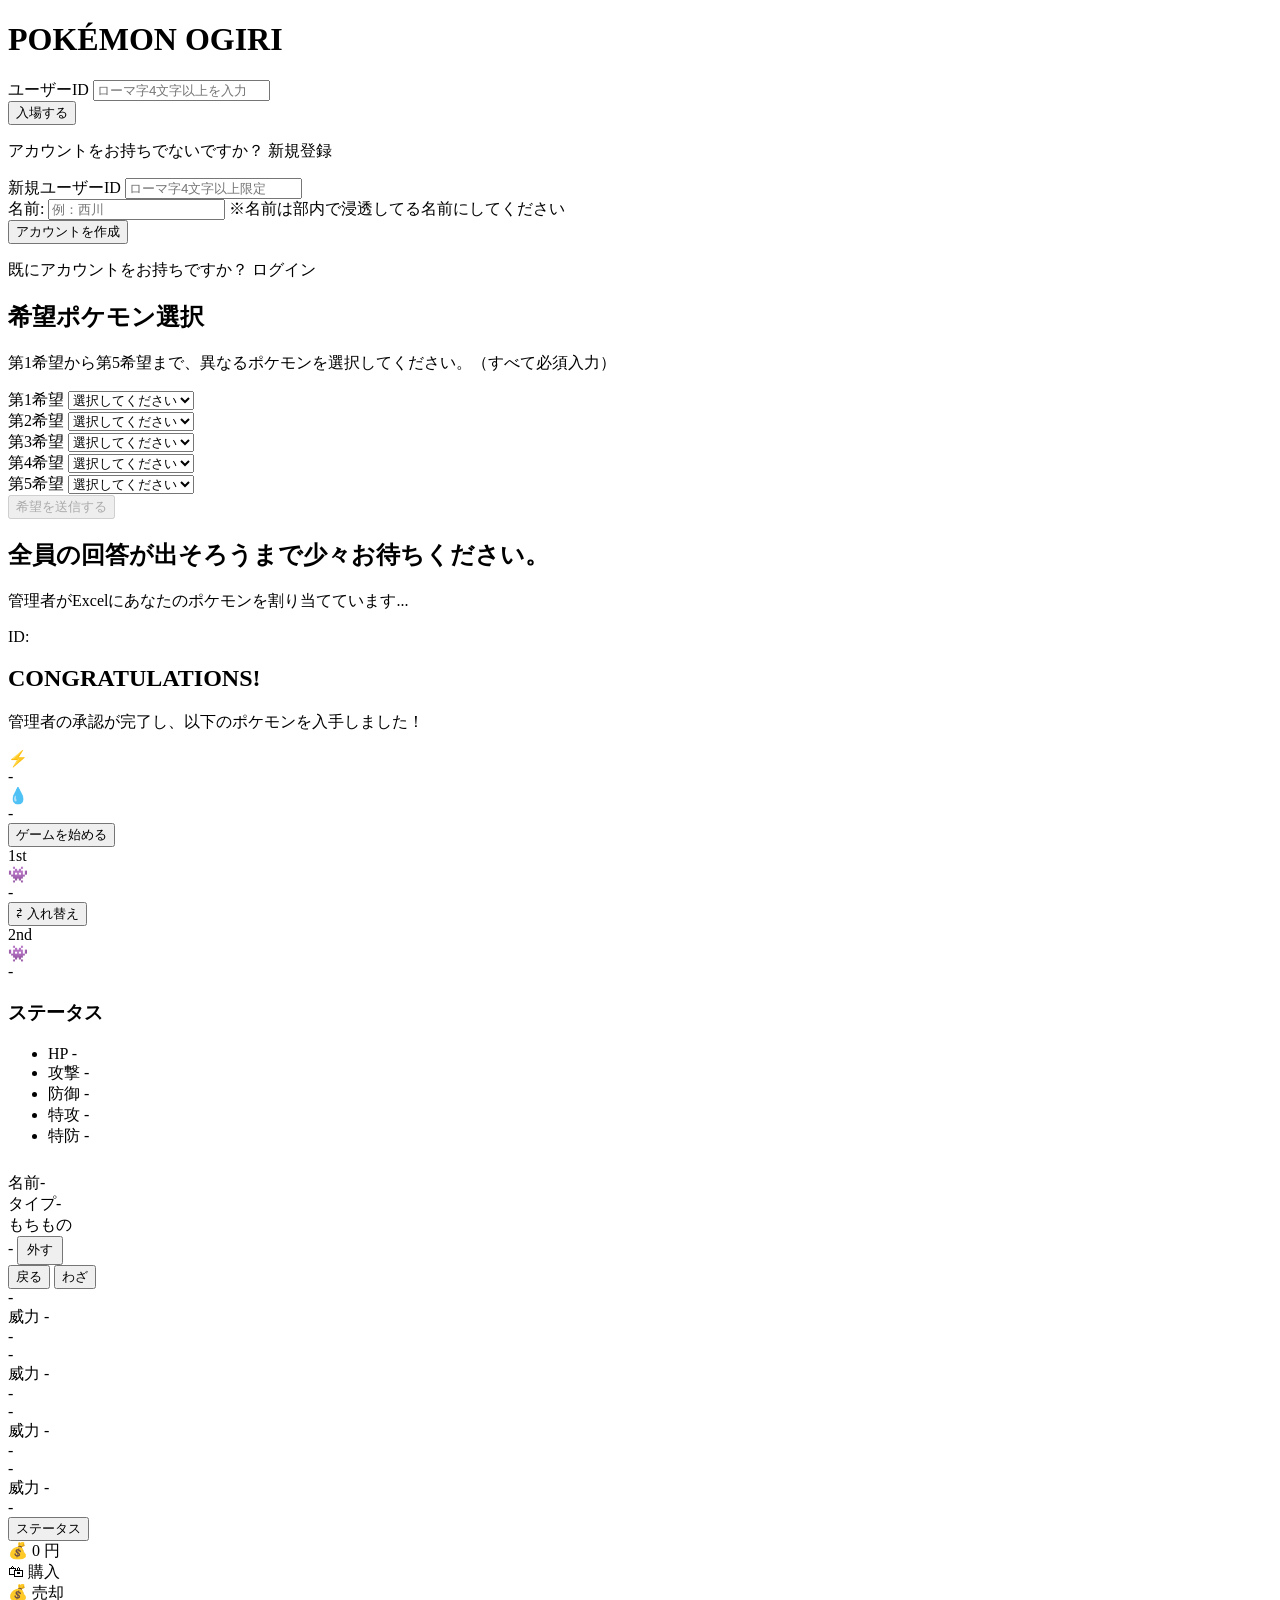
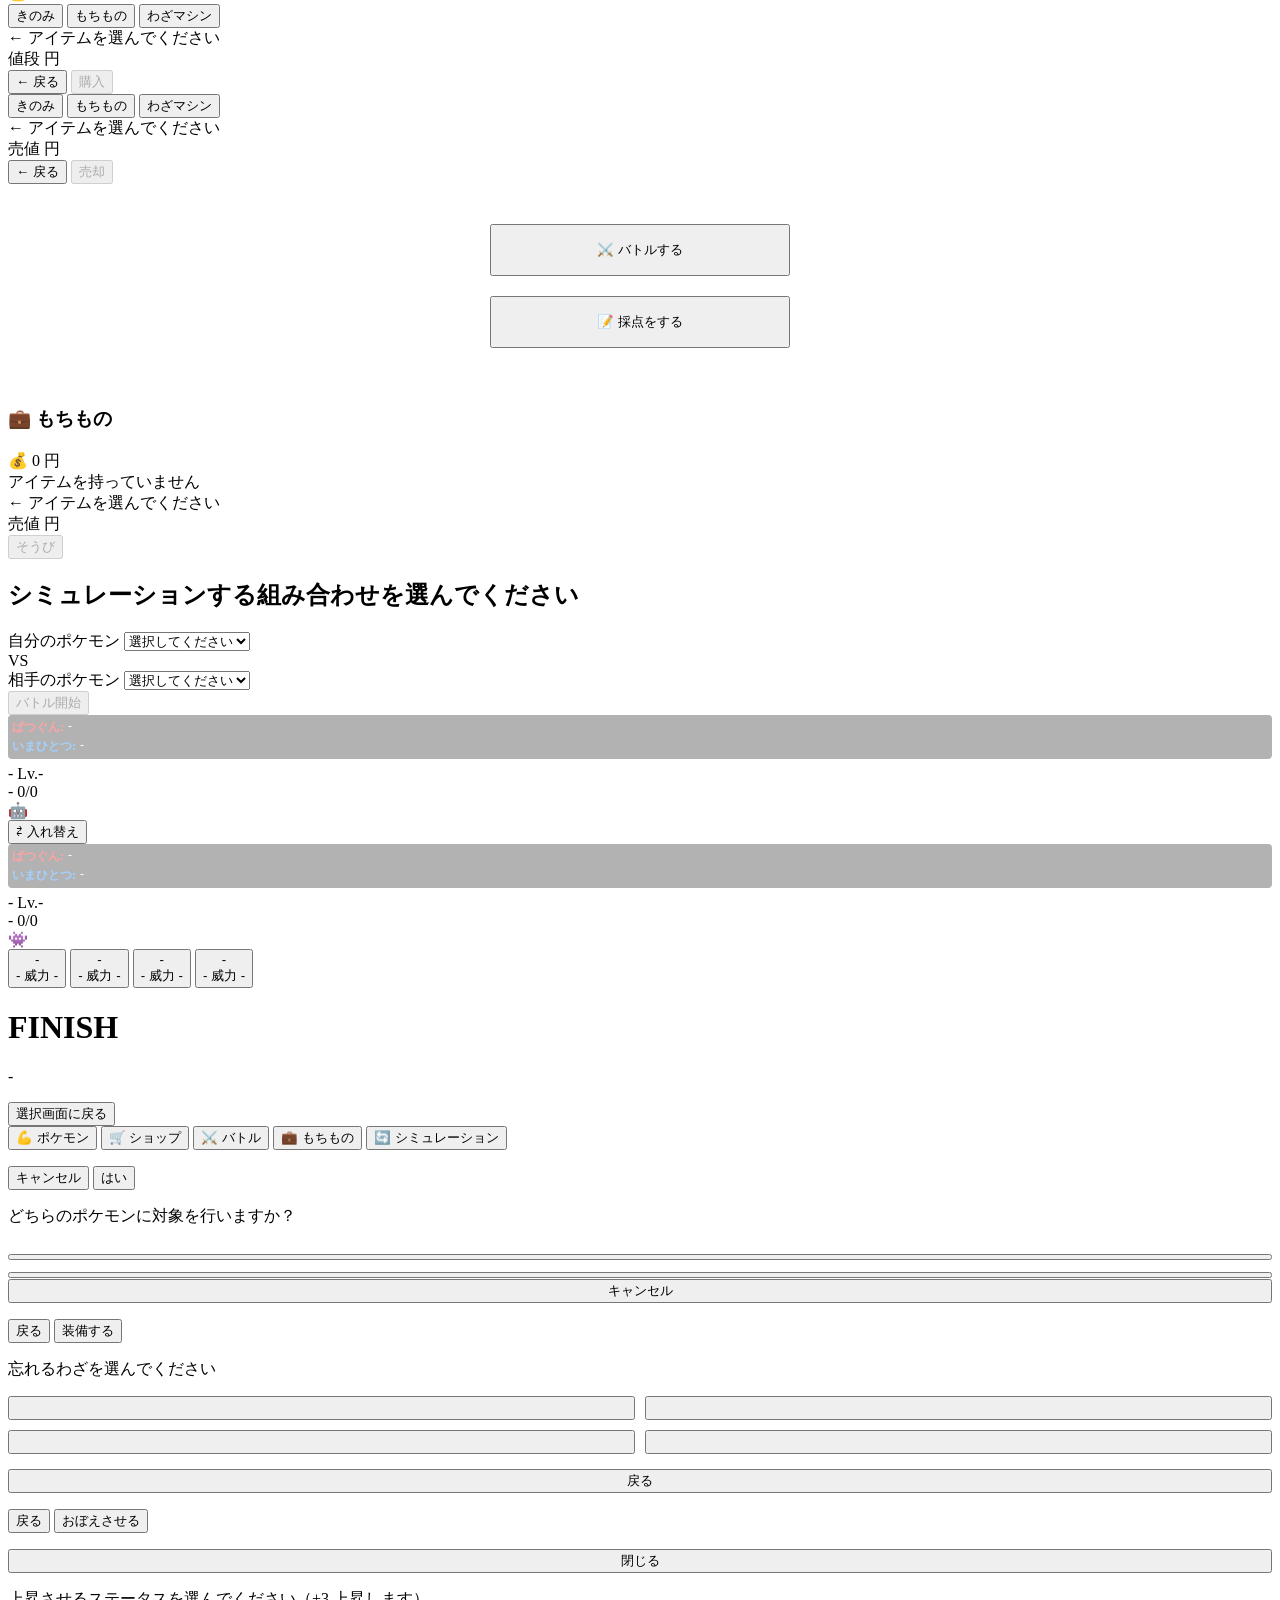
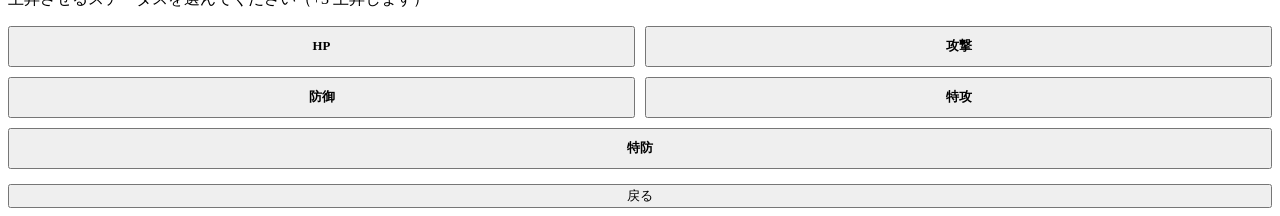
==== commit d8504685: "Auto commit 2026/08/30  0:29:01.44" ====
--- a/templates/index.html
+++ b/templates/index.html
@@ -9,7 +9,7 @@
     <link rel="preconnect" href="https://fonts.gstatic.com" crossorigin>
     <link href="https://fonts.googleapis.com/css2?family=M+PLUS+2:wght@400;700;900&family=Press+Start+2P&display=swap" rel="stylesheet">
     <!-- Main Style -->
-    <link rel="stylesheet" href="./css/style.css">
+    <link rel="stylesheet" href="/static/css/style.css">
 </head>
 <body>
     <div id="app-container">
@@ -34,7 +34,7 @@
                     </div>
                     <div class="input-group">
                         <label for="register-name-input">名前:</label>
-                        <input type="text" id="register-name-input" value="西川" placeholder="例：西川" autocomplete="off">
+                        <input type="text" id="register-name-input" value="" placeholder="例：西川" autocomplete="off">
                         <span class="input-note">※名前は部内で浸透してる名前にしてください</span>
                     </div>
                     <button id="register-btn" class="btn success-btn">アカウントを作成</button>
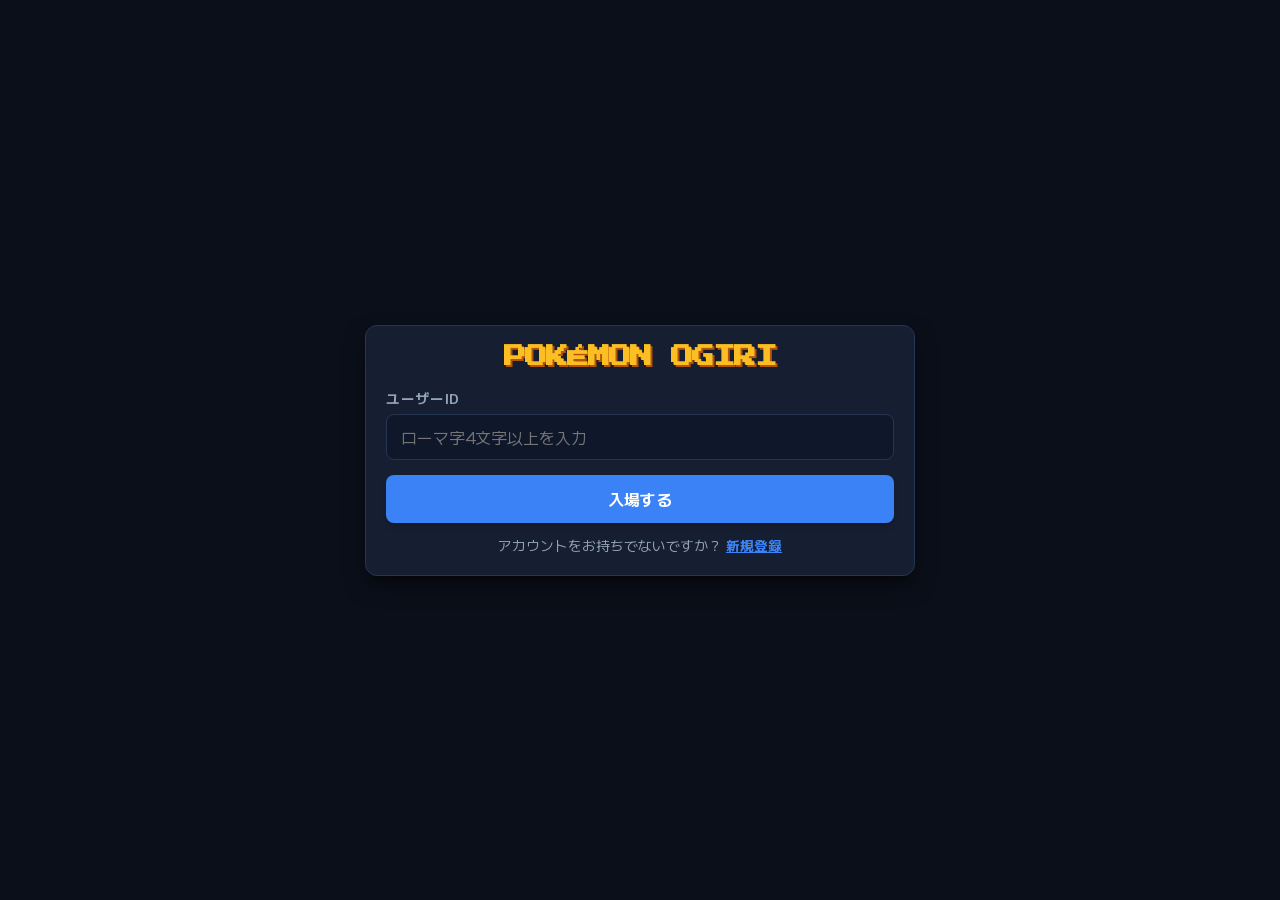
==== commit 01c57b46: "Auto commit 2026/08/30  6:23:54.31" ====
--- a/templates/index.html
+++ b/templates/index.html
@@ -212,14 +212,14 @@
                 <div id="tab-shop" class="tab-content">
                     <!-- Money bar -->
                     <div class="money-bar">
-                        <span class="money-icon">💰</span>
+                        <span class="money-icon"><img src="/static/image/money.png" class="inline-icon" alt="所持金"></span>
                         <span id="shop-money-display">0</span> 円
                     </div>
 
                     <!-- Choose screen: buy or sell -->
                     <div id="shop-choose-screen" class="shop-choose-screen">
-                        <div id="shop-buy-box" class="shop-action-box buy-box">🛍 購入</div>
-                        <div id="shop-sell-box" class="shop-action-box sell-box">💰 売却</div>
+                        <div id="shop-buy-box" class="shop-action-box buy-box"><img src="/static/image/purchase.png" class="inline-icon" alt="購入"> 購入</div>
+                        <div id="shop-sell-box" class="shop-action-box sell-box"><img src="/static/image/money.png" class="inline-icon" alt="売却"> 売却</div>
                     </div>
 
                     <!-- Buy browser -->
@@ -288,7 +288,7 @@
                     <!-- A. Mode Selection Screen -->
                     <div id="battle-mode-selection" class="battle-subview" style="display: flex; flex-direction: column; align-items: center; gap: 20px; padding: 40px 20px;">
                         <button id="battle-join-queue-btn" class="btn primary-btn btn-large" style="width: 80%; max-width: 300px; padding: 15px;">⚔️ バトルする</button>
-                        <button id="battle-start-grading-btn" class="btn success-btn btn-large" style="width: 80%; max-width: 300px; padding: 15px;">📝 採点をする</button>
+                        <button id="battle-start-grading-btn" class="btn success-btn btn-large" style="width: 80%; max-width: 300px; padding: 15px; display: flex; align-items: center; justify-content: center; gap: 8px;"><img src="/static/image/Scoring.png" class="inline-icon" alt="採点"> 採点をする</button>
                     </div>
 
                     <!-- B. Battle Waiting Queue Screen -->
@@ -379,7 +379,7 @@
 
                     <!-- D. Interactive Grader Panel -->
                     <div id="battle-grader-subview" class="battle-subview" style="display: none; flex-direction: column; align-items: center; justify-content: center; padding: 30px; box-sizing: border-box; text-align: center; gap: 25px;">
-                        <h2 style="color: var(--primary);">📝 審査員の採点画面</h2>
+                        <h2 style="color: var(--primary); display: flex; align-items: center; justify-content: center; gap: 8px;"><img src="/static/image/Scoring.png" class="inline-icon" alt="採点"> 審査員の採点画面</h2>
                         <p style="color: var(--text-muted);">回答者のわざを審査して、以下のボタンから1〜3の点数で評価を付けてください。</p>
                         
                         <div id="grader-button-row" style="display: flex; gap: 15px; width: 100%; max-width: 400px;">
@@ -397,7 +397,7 @@
                     <div class="bag-container">
                         <div class="bag-header">
                             <h3>💼 もちもの</h3>
-                            <span class="bag-money">💰 <span id="bag-money-display">0</span> 円</span>
+                            <span class="bag-money"><img src="/static/image/money.png" class="inline-icon" alt="所持金"> <span id="bag-money-display">0</span> 円</span>
                         </div>
                         <div class="bag-layout">
                             <div class="bag-item-list" id="bag-item-list">
@@ -560,23 +560,23 @@
             <!-- Bottom Tabs Bar (Always Visible) -->
             <nav id="tabs-bar">
                 <button class="tab-item" data-tab="strength">
-                    <span class="tab-icon">💪</span>
+                    <span class="tab-icon"><img src="/static/image/pokemon.png" alt="ポケモン"></span>
                     <span class="tab-label">ポケモン</span>
                 </button>
                 <button class="tab-item" data-tab="shop">
-                    <span class="tab-icon">🛒</span>
+                    <span class="tab-icon"><img src="/static/image/shop.png" alt="ショップ"></span>
                     <span class="tab-label">ショップ</span>
                 </button>
                 <button class="tab-item" data-tab="battle">
-                    <span class="tab-icon">⚔️</span>
+                    <span class="tab-icon"><img src="/static/image/battle.png" alt="バトル"></span>
                     <span class="tab-label">バトル</span>
                 </button>
                 <button class="tab-item" data-tab="bag">
-                    <span class="tab-icon">💼</span>
+                    <span class="tab-icon"><img src="/static/image/motimono.png" alt="もちもの"></span>
                     <span class="tab-label">もちもの</span>
                 </button>
                 <button class="tab-item active" data-tab="simulation">
-                    <span class="tab-icon">🔄</span>
+                    <span class="tab-icon"><img src="/static/image/simulation.png" alt="シミュレーション"></span>
                     <span class="tab-label">シミュレーション</span>
                 </button>
             </nav>
--- a/static/css/style.css
+++ b/static/css/style.css
@@ -0,0 +1,1622 @@
+/* Base styling & Design Tokens */
+:root {
+    --bg-color: #0b0f19;
+    --card-bg: rgba(23, 32, 51, 0.95);
+    --card-border: #273554;
+    --text-primary: #f8fafc;
+    --text-secondary: #94a3b8;
+    --primary: #3b82f6;
+    --primary-hover: #2563eb;
+    --primary-glow: rgba(59, 130, 246, 0.35);
+    --success: #10b981;
+    --success-hover: #059669;
+    --error: #ef4444;
+    --warning: #f59e0b;
+    --border-radius: 12px;
+    --font-game: 'M PLUS 2', sans-serif;
+    --font-retro: 'Press Start 2P', monospace;
+}
+
+* {
+    box-sizing: border-box;
+    margin: 0;
+    padding: 0;
+    -webkit-tap-highlight-color: transparent;
+    user-select: none;
+}
+
+body {
+    font-family: var(--font-game);
+    background-color: var(--bg-color);
+    color: var(--text-primary);
+    overflow: hidden;
+    width: 100vw;
+    height: 100vh;
+    display: flex;
+    justify-content: center;
+    align-items: center;
+}
+
+/* App container constrained to viewport in landscape */
+#app-container {
+    position: relative;
+    width: 100%;
+    height: 100%;
+    overflow: hidden;
+    background-color: var(--bg-color);
+}
+
+/* Screens management */
+.screen {
+    position: absolute;
+    top: 0;
+    left: 0;
+    width: 100%;
+    height: 100%;
+    display: none;
+    opacity: 0;
+    transition: opacity 0.3s ease;
+    padding: 15px;
+    z-index: 1;
+}
+
+.screen.active {
+    display: flex;
+    flex-direction: column;
+    justify-content: center;
+    align-items: center;
+    opacity: 1;
+    z-index: 2;
+}
+
+.hidden {
+    display: none !important;
+}
+
+/* Common Card Styling */
+.card {
+    background: var(--card-bg);
+    border: 1px solid var(--card-border);
+    border-radius: var(--border-radius);
+    padding: 20px;
+    width: 90%;
+    max-width: 550px;
+    box-shadow: 0 10px 25px -5px rgba(0, 0, 0, 0.5), 
+                0 8px 10px -6px rgba(0, 0, 0, 0.5);
+    text-align: center;
+    animation: fadeIn 0.4s ease-out;
+}
+
+@keyframes fadeIn {
+    from { opacity: 0; transform: scale(0.97); }
+    to { opacity: 1; transform: scale(1); }
+}
+
+/* Inputs and Buttons */
+.input-group {
+    margin-bottom: 15px;
+    text-align: left;
+}
+
+.input-group label {
+    display: block;
+    font-size: 0.85rem;
+    font-weight: 700;
+    color: var(--text-secondary);
+    margin-bottom: 6px;
+    letter-spacing: 0.05em;
+}
+
+.input-group input, select {
+    width: 100%;
+    padding: 10px 14px;
+    background: #0f172a;
+    border: 1px solid var(--card-border);
+    border-radius: 8px;
+    color: white;
+    font-family: var(--font-game);
+    font-size: 1rem;
+    transition: all 0.2s ease;
+}
+
+.input-group input:focus, select:focus {
+    outline: none;
+    border-color: var(--primary);
+    box-shadow: 0 0 0 3px var(--primary-glow);
+}
+
+.btn {
+    font-family: var(--font-game);
+    width: 100%;
+    padding: 12px;
+    border: none;
+    border-radius: 8px;
+    font-size: 1rem;
+    font-weight: 700;
+    cursor: pointer;
+    transition: all 0.2s ease;
+    box-shadow: 0 4px 6px -1px rgba(0, 0, 0, 0.2);
+}
+
+.btn:active {
+    transform: translateY(1px);
+}
+
+.btn:disabled {
+    background-color: #334155 !important;
+    color: #64748b !important;
+    cursor: not-allowed;
+    box-shadow: none;
+}
+
+.primary-btn {
+    background-color: var(--primary);
+    color: white;
+}
+.primary-btn:hover:not(:disabled) {
+    background-color: var(--primary-hover);
+}
+
+.success-btn {
+    background-color: var(--success);
+    color: white;
+}
+.success-btn:hover:not(:disabled) {
+    background-color: var(--success-hover);
+}
+
+.switch-prompt {
+    font-size: 0.85rem;
+    color: var(--text-secondary);
+    margin-top: 12px;
+}
+
+.link-text {
+    color: var(--primary);
+    cursor: pointer;
+    font-weight: 700;
+    text-decoration: underline;
+}
+
+.error-msg {
+    background: rgba(239, 68, 68, 0.15);
+    border: 1px solid var(--error);
+    color: #fca5a5;
+    padding: 8px;
+    border-radius: 6px;
+    margin-top: 12px;
+    font-size: 0.85rem;
+    text-align: left;
+}
+
+.input-note {
+    display: block;
+    font-size: 0.75rem;
+    color: var(--text-secondary);
+    margin-top: 6px;
+    line-height: 1.4;
+}
+
+/* 1. LOGIN SCREEN Specifics */
+.game-title {
+    font-family: var(--font-retro);
+    font-size: 1.4rem;
+    color: #fbbf24;
+    margin-bottom: 20px;
+    text-shadow: 2px 2px 0px #b45309;
+    letter-spacing: -0.05em;
+}
+
+/* 2. CHOICE SCREEN Specifics */
+.choice-card {
+    max-width: 650px;
+    width: 95%;
+    padding: 15px;
+}
+
+.choice-card h2 {
+    font-size: 1.25rem;
+    margin-bottom: 5px;
+}
+
+.instruction {
+    font-size: 0.8rem;
+    color: var(--text-secondary);
+    margin-bottom: 15px;
+}
+
+.choices-grid {
+    display: grid;
+    grid-template-columns: repeat(5, 1fr);
+    gap: 8px;
+    margin-bottom: 15px;
+}
+
+.choice-row {
+    display: flex;
+    flex-direction: column;
+    text-align: left;
+}
+
+.choice-row label {
+    font-size: 0.75rem;
+    font-weight: bold;
+    color: var(--text-secondary);
+    margin-bottom: 4px;
+}
+
+.choice-row select {
+    padding: 8px;
+    font-size: 0.85rem;
+}
+
+/* 3. WAITING SCREEN Specifics */
+.waiting-card {
+    max-width: 450px;
+    padding: 30px 20px;
+}
+
+.spinner {
+    width: 40px;
+    height: 40px;
+    border: 4px solid rgba(255, 255, 255, 0.1);
+    border-top: 4px solid var(--primary);
+    border-radius: 50%;
+    margin: 0 auto 20px;
+    animation: spin 1s linear infinite;
+}
+
+@keyframes spin {
+    0% { transform: rotate(0deg); }
+    100% { transform: rotate(360deg); }
+}
+
+.status-sub {
+    color: var(--text-secondary);
+    font-size: 0.9rem;
+    margin-top: 10px;
+}
+
+.user-id-badge {
+    display: inline-block;
+    background: #0f172a;
+    border: 1px solid var(--card-border);
+    padding: 4px 12px;
+    border-radius: 12px;
+    font-size: 0.8rem;
+    font-weight: bold;
+    color: #38bdf8;
+    margin-top: 20px;
+}
+
+/* 4. GET SCREEN Specifics */
+.get-card {
+    max-width: 500px;
+}
+
+.celebration-title {
+    font-family: var(--font-retro);
+    color: #10b981;
+    font-size: 1.5rem;
+    margin-bottom: 10px;
+    animation: bounce 0.6s infinite alternate;
+}
+
+@keyframes bounce {
+    from { transform: translateY(0); }
+    to { transform: translateY(-5px); }
+}
+
+.get-message {
+    font-size: 0.9rem;
+    color: var(--text-secondary);
+    margin-bottom: 20px;
+}
+
+.obtained-container {
+    display: flex;
+    justify-content: center;
+    gap: 20px;
+    margin-bottom: 25px;
+}
+
+.obtained-poke-card {
+    background: rgba(15, 23, 42, 0.6);
+    border: 2px dashed var(--primary);
+    border-radius: 10px;
+    width: 130px;
+    padding: 15px;
+    text-align: center;
+}
+
+.poke-icon {
+    font-size: 2rem;
+    margin-bottom: 8px;
+}
+
+.poke-name {
+    font-weight: 700;
+    font-size: 0.95rem;
+}
+
+.pulse {
+    animation: pulseGlow 1.5s infinite;
+}
+
+@keyframes pulseGlow {
+    0% { box-shadow: 0 0 0 0 rgba(59, 130, 246, 0.7); }
+    70% { box-shadow: 0 0 0 10px rgba(59, 130, 246, 0); }
+    100% { box-shadow: 0 0 0 0 rgba(59, 130, 246, 0); }
+}
+
+/* 5. MAIN TABBED SCREEN Layout */
+#main-screen {
+    padding: 0;
+}
+
+#main-screen.screen.active {
+    display: flex;
+    flex-direction: column;
+    justify-content: flex-start;
+    align-items: stretch;
+}
+
+#tab-content-container {
+    width: 100%;
+    flex: 1;
+    position: relative;
+    overflow: hidden;
+}
+
+.tab-content {
+    position: absolute;
+    top: 0;
+    left: 0;
+    width: 100%;
+    height: 100%;
+    display: none;
+    background-color: black; /* Default black for empty tabs */
+}
+
+.tab-content.active-content {
+    display: flex;
+    flex-direction: column;
+    background-color: var(--bg-color); /* Real background for Simulation tab */
+}
+
+/* Simulation Select Subscreen */
+.subscreen {
+    position: absolute;
+    width: 100%;
+    height: 100%;
+    top: 0;
+    left: 0;
+    display: none;
+    padding: 15px;
+}
+
+.subscreen.active-sub {
+    display: flex;
+    justify-content: center;
+    align-items: center;
+}
+
+.sim-selector-card {
+    background: var(--card-bg);
+    border: 1px solid var(--card-border);
+    border-radius: var(--border-radius);
+    padding: 20px;
+    width: 95%;
+    max-width: 600px;
+    text-align: center;
+    box-shadow: 0 10px 30px rgba(0, 0, 0, 0.4);
+}
+
+.section-title {
+    font-size: 1.1rem;
+    margin-bottom: 20px;
+    color: #f1f5f9;
+    font-weight: 700;
+}
+
+.selector-row {
+    display: flex;
+    justify-content: space-between;
+    align-items: center;
+    gap: 15px;
+    margin-bottom: 25px;
+}
+
+.selector-box {
+    flex: 1;
+    display: flex;
+    flex-direction: column;
+    text-align: left;
+}
+
+.selector-box label {
+    font-size: 0.8rem;
+    font-weight: bold;
+    color: var(--text-secondary);
+    margin-bottom: 6px;
+}
+
+.vs-badge {
+    font-family: var(--font-retro);
+    font-size: 1.2rem;
+    color: var(--error);
+    margin-top: 15px;
+    text-shadow: 0 0 5px rgba(239, 68, 68, 0.5);
+}
+
+.btn-large {
+    padding: 14px;
+    font-size: 1.1rem;
+}
+
+/* Active Simulation Battle Screen */
+#sim-battle-subscreen {
+    padding: 0;
+    overflow: hidden;
+}
+
+#battle-layout {
+    display: flex;
+    width: 100%;
+    height: 100%;
+}
+
+/* Arena width: 2/3 (66.6%) */
+#battle-arena {
+    width: 67%;
+    height: 100%;
+    background: radial-gradient(circle, #1e293b 0%, #0f172a 100%);
+    border-right: 1px solid var(--card-border);
+    padding: 12px;
+    display: flex;
+    justify-content: space-between;
+    align-items: center;
+    position: relative;
+}
+
+/* Arena sides (Pokemon layout) */
+.poke-battle-card {
+    width: 42%;
+    height: 90%;
+    background: rgba(15, 23, 42, 0.65);
+    border: 1px solid var(--card-border);
+    border-radius: var(--border-radius);
+    padding: 10px;
+    display: flex;
+    flex-direction: column;
+    justify-content: space-between;
+    align-items: center;
+    position: relative;
+    box-shadow: 0 4px 15px rgba(0,0,0,0.3);
+    transition: transform 0.1s ease;
+}
+
+.poke-info {
+    width: 100%;
+}
+
+.poke-name-row {
+    display: flex;
+    justify-content: space-between;
+    align-items: baseline;
+    margin-bottom: 4px;
+}
+
+.poke-battle-name {
+    font-weight: 900;
+    font-size: 0.95rem;
+    letter-spacing: -0.02em;
+    white-space: nowrap;
+    overflow: hidden;
+    text-overflow: ellipsis;
+    max-width: 75%;
+}
+
+.poke-level {
+    font-size: 0.75rem;
+    color: var(--text-secondary);
+    font-weight: 700;
+}
+
+.hp-bar-container {
+    width: 100%;
+    height: 8px;
+    background-color: #334155;
+    border-radius: 4px;
+    overflow: hidden;
+    margin-bottom: 4px;
+}
+
+.hp-bar-fill {
+    height: 100%;
+    border-radius: 4px;
+    transition: width 0.3s ease, background-color 0.3s ease;
+}
+
+/* HP color states */
+.hp-high { background-color: var(--success); }
+.hp-medium { background-color: var(--warning); }
+.hp-low { background-color: var(--error); }
+
+.hp-text-row {
+    display: flex;
+    justify-content: space-between;
+    align-items: center;
+    font-size: 0.7rem;
+    color: var(--text-secondary);
+}
+
+.poke-types {
+    background: #1e293b;
+    padding: 1px 6px;
+    border-radius: 4px;
+    font-size: 0.65rem;
+}
+
+.hp-val {
+    font-family: var(--font-retro);
+    font-size: 0.65rem;
+    color: var(--text-primary);
+}
+
+/* Sprite graphics */
+.poke-sprite-placeholder {
+    font-size: 3.5rem;
+    display: flex;
+    justify-content: center;
+    align-items: center;
+    flex-grow: 1;
+    animation: float 2.5s ease-in-out infinite alternate;
+}
+
+@keyframes float {
+    from { transform: translateY(0px) rotate(0deg); }
+    to { transform: translateY(-8px) rotate(2deg); }
+}
+
+/* Shake animation on hit */
+.shake {
+    animation: shakeEffect 0.2s ease-in-out 2;
+}
+
+@keyframes shakeEffect {
+    0%, 100% { transform: translateX(0); }
+    25% { transform: translateX(-8px); }
+    75% { transform: translateX(8px); }
+}
+
+/* Center Controls (Swap & Turns) */
+#arena-controls {
+    width: 14%;
+    height: 100%;
+    display: flex;
+    flex-direction: column;
+    justify-content: center;
+    align-items: center;
+    gap: 15px;
+    z-index: 10;
+}
+
+.circle-btn {
+    width: 54px;
+    height: 54px;
+    border-radius: 50%;
+    background: var(--primary);
+    border: 2px solid #60a5fa;
+    color: white;
+    cursor: pointer;
+    display: flex;
+    flex-direction: column;
+    justify-content: center;
+    align-items: center;
+    box-shadow: 0 4px 10px rgba(0,0,0,0.4);
+    transition: all 0.2s ease;
+}
+
+.circle-btn:hover {
+    background: var(--primary-hover);
+    transform: scale(1.05);
+}
+
+.circle-btn:active {
+    transform: scale(0.95);
+}
+
+.swap-icon {
+    font-size: 1.3rem;
+    font-weight: bold;
+    line-height: 1.1;
+}
+
+.swap-lbl {
+    font-size: 0.55rem;
+    font-weight: 700;
+}
+
+.turn-counter {
+    background: rgba(15, 23, 42, 0.8);
+    border: 1px solid var(--card-border);
+    border-radius: 8px;
+    width: 100%;
+    padding: 6px 2px;
+    text-align: center;
+}
+
+.turn-num {
+    display: block;
+    font-family: var(--font-retro);
+    font-size: 0.9rem;
+    color: #fbbf24;
+    margin-bottom: 2px;
+}
+
+.turn-lbl {
+    font-size: 0.5rem;
+    color: var(--text-secondary);
+    display: block;
+}
+
+/* Move selection panel (1/3 width: 33%) */
+#moves-panel {
+    width: 33%;
+    height: 100%;
+    padding: 10px;
+    display: flex;
+    flex-direction: column;
+    justify-content: space-between;
+    background-color: #0f172a;
+}
+
+.move-box {
+    width: 100%;
+    height: 23%; /* 4 moves fit inside 100% height nicely */
+    background: linear-gradient(135deg, #1e293b 0%, #111827 100%);
+    border: 1px solid var(--card-border);
+    border-radius: 8px;
+    padding: 8px 12px;
+    color: white;
+    cursor: pointer;
+    text-align: left;
+    display: flex;
+    flex-direction: column;
+    justify-content: space-between;
+    transition: all 0.2s ease;
+    box-shadow: inset 0 1px 0 rgba(255,255,255,0.05);
+}
+
+.move-box:hover:not(:disabled) {
+    border-color: #60a5fa;
+    background: linear-gradient(135deg, #273554 0%, #172033 100%);
+}
+
+.move-box:active:not(:disabled) {
+    transform: scale(0.98);
+}
+
+.move-box:disabled {
+    opacity: 0.4;
+    cursor: not-allowed;
+}
+
+.move-title {
+    font-size: 0.95rem;
+    font-weight: 900;
+    align-self: center;
+    margin-top: 2px;
+}
+
+.move-meta {
+    display: flex;
+    justify-content: space-between;
+    width: 100%;
+    font-size: 0.7rem;
+    color: var(--text-secondary);
+}
+
+.move-type {
+    background: #0f172a;
+    padding: 1px 6px;
+    border-radius: 4px;
+    color: #93c5fd;
+    font-weight: 700;
+}
+
+.move-power {
+    font-weight: bold;
+}
+
+/* Battle Finish Overlay */
+#battle-finish-overlay {
+    position: absolute;
+    top: 0;
+    left: 0;
+    width: 100%;
+    height: 100%;
+    background-color: rgba(11, 15, 25, 0.9);
+    z-index: 100;
+    display: flex;
+    justify-content: center;
+    align-items: center;
+}
+
+.finish-dialog {
+    background: var(--card-bg);
+    border: 2px solid var(--primary);
+    border-radius: var(--border-radius);
+    padding: 25px;
+    width: 80%;
+    max-width: 400px;
+    text-align: center;
+    box-shadow: 0 0 25px var(--primary-glow);
+    animation: zoomIn 0.3s cubic-bezier(0.175, 0.885, 0.32, 1.275);
+}
+
+@keyframes zoomIn {
+    from { transform: scale(0.7); opacity: 0; }
+    to { transform: scale(1); opacity: 1; }
+}
+
+.finish-title {
+    font-family: var(--font-retro);
+    font-size: 2rem;
+    color: #fbbf24;
+    text-shadow: 0 0 10px rgba(251, 191, 36, 0.4);
+    margin-bottom: 12px;
+}
+
+#finish-result-text {
+    font-size: 0.95rem;
+    color: var(--text-primary);
+    margin-bottom: 20px;
+}
+
+/* Bottom Tabs Navigation bar */
+#tabs-bar {
+    position: relative;
+    width: 100%;
+    height: 14vh;
+    min-height: 52px;
+    background: #0f172a;
+    border-top: 1px solid var(--card-border);
+    display: flex;
+    justify-content: space-around;
+    align-items: center;
+    z-index: 10;
+}
+
+.tab-item {
+    flex: 1;
+    height: 100%;
+    background: transparent;
+    border: none;
+    color: var(--text-secondary);
+    cursor: pointer;
+    display: flex;
+    flex-direction: column;
+    justify-content: center;
+    align-items: center;
+    gap: 3px;
+    transition: all 0.2s ease;
+}
+
+.tab-icon {
+    font-size: 1.25rem;
+    transition: transform 0.2s ease;
+}
+
+.tab-label {
+    font-size: 0.65rem;
+    font-weight: 700;
+}
+
+.tab-item:hover {
+    color: var(--text-primary);
+}
+
+.tab-item.active {
+    color: var(--primary);
+    background: rgba(59, 130, 246, 0.05);
+}
+
+.tab-item.active .tab-icon {
+    transform: scale(1.15);
+}
+
+/* Responsive adjustment for extra-small horizontal height */
+@media (max-height: 320px) {
+    .game-title { font-size: 1.1rem; margin-bottom: 10px; }
+    .card { padding: 10px; }
+    .choice-card h2 { font-size: 1rem; }
+    .instruction { font-size: 0.7rem; margin-bottom: 8px; }
+    .choices-grid { margin-bottom: 8px; }
+    .btn { padding: 8px; font-size: 0.9rem; }
+    
+    .circle-btn { width: 44px; height: 44px; }
+    .swap-icon { font-size: 1rem; }
+    .turn-num { font-size: 0.75rem; }
+    
+    .poke-sprite-placeholder { font-size: 2.2rem; }
+    .poke-battle-name { font-size: 0.8rem; }
+    .hp-text-row { font-size: 0.6rem; }
+    .move-title { font-size: 0.75rem; }
+    
+    #tabs-bar { height: 16vh; }
+}
+
+.battle-message-banner {
+    position: absolute;
+    bottom: 15px;
+    left: 50%;
+    transform: translateX(-50%);
+    background: rgba(15, 23, 42, 0.95);
+    border: 2px solid var(--primary);
+    border-radius: 8px;
+    padding: 8px 16px;
+    font-size: 0.9rem;
+    font-weight: bold;
+    color: #fbbf24;
+    text-align: center;
+    box-shadow: 0 4px 15px rgba(0, 0, 0, 0.5);
+    z-index: 50;
+    max-width: 90%;
+    width: auto;
+    pointer-events: none;
+    animation: fadeInUp 0.2s ease-out;
+}
+
+@keyframes fadeInUp {
+    from { opacity: 0; transform: translate(-50%, 10px); }
+    to { opacity: 1; transform: translate(-50%, 0); }
+}
+
+/* ===== SHOP & BAG TABS ===== */
+#tab-shop, #tab-bag {
+    background-color: var(--bg-color);
+    overflow: hidden;
+}
+
+/* Money bar at top */
+.money-bar {
+    display: flex;
+    align-items: center;
+    justify-content: flex-end;
+    padding: 8px 16px;
+    background: rgba(15, 23, 42, 0.8);
+    border-bottom: 1px solid var(--card-border);
+    font-size: 0.9rem;
+    font-weight: 700;
+    color: #fbbf24;
+    flex-shrink: 0;
+}
+.money-bar .money-icon { margin-right: 6px; font-size: 1.1rem; }
+
+/* Shop top: buy / sell choose screen */
+.shop-choose-screen {
+    display: flex;
+    flex-direction: column;
+    gap: 16px;
+    padding: 20px;
+    flex: 1;
+    justify-content: center;
+    align-items: center;
+}
+
+.shop-action-box {
+    width: 90%;
+    max-width: 480px;
+    padding: 22px 20px;
+    background: var(--card-bg);
+    border: 1px solid var(--card-border);
+    border-radius: var(--border-radius);
+    font-size: 1.1rem;
+    font-weight: 700;
+    text-align: center;
+    cursor: pointer;
+    transition: all 0.2s ease;
+    letter-spacing: 0.08em;
+}
+.shop-action-box:hover:not(.disabled-box) {
+    border-color: var(--primary);
+    box-shadow: 0 0 0 2px var(--primary-glow);
+    background: rgba(59, 130, 246, 0.1);
+}
+.shop-action-box.buy-box { color: #38bdf8; border-color: #38bdf8; }
+.shop-action-box.sell-box { color: #a3e635; border-color: #a3e635; }
+.shop-action-box.disabled-box {
+    color: #64748b;
+    border-color: #334155;
+    cursor: not-allowed;
+    background: rgba(30, 41, 59, 0.4);
+}
+
+/* Shop item browser (buy/sell) */
+.shop-browser {
+    display: none;
+    flex: 1;
+    overflow: hidden;
+}
+.shop-browser.active {
+    display: flex;
+}
+
+.shop-back-bar {
+    display: flex;
+    align-items: center;
+    padding: 8px 14px;
+    background: rgba(15, 23, 42, 0.8);
+    border-bottom: 1px solid var(--card-border);
+    gap: 10px;
+    flex-shrink: 0;
+}
+.shop-back-btn {
+    background: none;
+    border: 1px solid var(--card-border);
+    color: var(--text-secondary);
+    border-radius: 6px;
+    padding: 5px 12px;
+    cursor: pointer;
+    font-family: var(--font-game);
+    font-size: 0.8rem;
+    transition: all 0.15s;
+}
+.shop-back-btn:hover {
+    border-color: var(--primary);
+    color: var(--text-primary);
+}
+.shop-back-bar span {
+    font-size: 0.9rem;
+    font-weight: 700;
+    color: var(--text-secondary);
+}
+
+.shop-browser-layout {
+    display: flex;
+    flex: 1;
+    overflow: hidden;
+}
+
+/* Left panel: column & list */
+.shop-left-column {
+    width: 33%;
+    flex-shrink: 0;
+    border-right: 1px solid var(--card-border);
+    display: flex;
+    flex-direction: column;
+    overflow: hidden;
+}
+
+.shop-item-list {
+    width: 100%;
+    flex: 1;
+    overflow-y: auto;
+    display: flex;
+    flex-direction: column;
+    gap: 0;
+}
+
+.shop-sub-tabs {
+    display: flex;
+    width: 100%;
+    border-bottom: 1px solid var(--card-border);
+    flex-shrink: 0;
+    background: rgba(15, 23, 42, 0.4);
+}
+
+.shop-sub-tab {
+    flex: 1;
+    padding: 8px 4px;
+    background: transparent;
+    border: none;
+    border-bottom: 2px solid transparent;
+    color: var(--text-secondary);
+    font-family: var(--font-game);
+    font-size: 0.75rem;
+    font-weight: 700;
+    cursor: pointer;
+    text-align: center;
+    transition: all 0.15s ease;
+}
+
+.shop-sub-tab:hover {
+    color: var(--text-primary);
+}
+
+.shop-sub-tab.active {
+    color: var(--primary);
+    border-bottom-color: var(--primary);
+    background: rgba(59, 130, 246, 0.05);
+}
+
+.shop-item-row {
+    padding: 12px 14px;
+    border-bottom: 1px solid rgba(39, 53, 84, 0.6);
+    cursor: pointer;
+    font-size: 0.85rem;
+    font-weight: 600;
+    transition: background 0.15s;
+    color: var(--text-primary);
+}
+.shop-item-row:hover {
+    background: rgba(59, 130, 246, 0.12);
+}
+.shop-item-row.selected {
+    background: rgba(59, 130, 246, 0.22);
+    border-left: 3px solid var(--primary);
+    color: #93c5fd;
+}
+
+/* Right panel: item detail */
+.shop-detail-panel {
+    flex: 1;
+    display: flex;
+    flex-direction: column;
+    padding: 16px;
+    position: relative;
+    overflow-y: auto;
+}
+
+.shop-detail-placeholder {
+    flex: 1;
+    display: flex;
+    align-items: center;
+    justify-content: center;
+    color: var(--text-secondary);
+    font-size: 0.9rem;
+}
+
+.shop-detail-content {
+    display: none;
+    flex-direction: column;
+    gap: 12px;
+    height: 100%;
+}
+.shop-detail-content.visible {
+    display: flex;
+}
+
+.shop-detail-name {
+    font-size: 1.1rem;
+    font-weight: 900;
+    color: var(--text-primary);
+}
+.shop-detail-category {
+    display: inline-block;
+    background: rgba(59, 130, 246, 0.2);
+    border: 1px solid var(--primary);
+    border-radius: 4px;
+    padding: 2px 8px;
+    font-size: 0.7rem;
+    color: #93c5fd;
+    margin-top: 2px;
+}
+.shop-detail-effect {
+    font-size: 0.85rem;
+    color: var(--text-secondary);
+    line-height: 1.6;
+    flex: 1;
+}
+
+.shop-detail-price-row {
+    display: flex;
+    align-items: center;
+    justify-content: flex-end;
+    gap: 8px;
+    font-size: 1rem;
+    font-weight: 700;
+    color: #fbbf24;
+}
+.shop-detail-price-row .price-label {
+    color: var(--text-secondary);
+    font-size: 0.8rem;
+    font-weight: 400;
+}
+
+.shop-action-row {
+    margin-top: auto;
+    display: flex;
+    gap: 12px;
+    width: 100%;
+    align-items: center;
+}
+
+.shop-action-row .shop-back-btn {
+    flex: 1;
+    height: 44px;
+    padding: 0;
+    display: flex;
+    align-items: center;
+    justify-content: center;
+}
+
+.shop-action-btn {
+    flex: 2;
+    padding: 12px;
+    border: none;
+    border-radius: 8px;
+    font-family: var(--font-game);
+    font-size: 1rem;
+    font-weight: 700;
+    cursor: pointer;
+    transition: all 0.2s;
+}
+.shop-action-btn.buy-btn {
+    background: var(--primary);
+    color: white;
+}
+.shop-action-btn.buy-btn:hover:not(:disabled) {
+    background: var(--primary-hover);
+}
+.shop-action-btn.sell-btn {
+    background: #16a34a;
+    color: white;
+}
+.shop-action-btn.sell-btn:hover:not(:disabled) {
+    background: #15803d;
+}
+.shop-action-btn:disabled {
+    background: #334155 !important;
+    color: #64748b !important;
+    cursor: not-allowed;
+}
+
+/* Shop toast notification */
+.shop-toast {
+    position: absolute;
+    bottom: 70px;
+    left: 50%;
+    transform: translateX(-50%);
+    background: rgba(15, 23, 42, 0.97);
+    border: 1px solid var(--success);
+    color: #6ee7b7;
+    padding: 8px 18px;
+    border-radius: 8px;
+    font-size: 0.85rem;
+    font-weight: 700;
+    white-space: nowrap;
+    z-index: 100;
+    pointer-events: none;
+    animation: fadeInUp 0.2s ease-out;
+}
+.shop-toast.error-toast {
+    border-color: var(--error);
+    color: #fca5a5;
+}
+
+/* ===== BAG (もちもの) TAB ===== */
+.bag-container {
+    display: flex;
+    flex-direction: column;
+    height: 100%;
+    overflow: hidden;
+}
+.bag-header {
+    padding: 12px 16px;
+    background: rgba(15, 23, 42, 0.8);
+    border-bottom: 1px solid var(--card-border);
+    display: flex;
+    justify-content: space-between;
+    align-items: center;
+    flex-shrink: 0;
+}
+.bag-header h3 {
+    font-size: 1rem;
+    font-weight: 700;
+}
+.bag-money {
+    font-size: 0.9rem;
+    font-weight: 700;
+    color: #fbbf24;
+}
+.bag-layout {
+    display: flex;
+    flex: 1;
+    overflow: hidden;
+}
+.bag-item-list {
+    width: 33%;
+    flex-shrink: 0;
+    overflow-y: auto;
+    border-right: 1px solid var(--card-border);
+    display: flex;
+    flex-direction: column;
+}
+.bag-item-row {
+    padding: 12px 14px;
+    border-bottom: 1px solid rgba(39, 53, 84, 0.6);
+    cursor: pointer;
+    font-size: 0.85rem;
+    font-weight: 600;
+    transition: background 0.15s;
+    color: var(--text-primary);
+}
+.bag-item-row:hover { background: rgba(59, 130, 246, 0.1); }
+.bag-item-row.selected {
+    background: rgba(59, 130, 246, 0.2);
+    border-left: 3px solid var(--primary);
+    color: #93c5fd;
+}
+.bag-empty-msg {
+    flex: 1;
+    display: flex;
+    align-items: center;
+    justify-content: center;
+    color: var(--text-secondary);
+    font-size: 0.9rem;
+    padding: 20px;
+    text-align: center;
+}
+.bag-detail-panel {
+    flex: 1;
+    display: flex;
+    flex-direction: column;
+    padding: 16px;
+    gap: 10px;
+    position: relative;
+    overflow-y: auto;
+}
+.bag-detail-placeholder {
+    flex: 1;
+    display: flex;
+    align-items: center;
+    justify-content: center;
+    color: var(--text-secondary);
+    font-size: 0.9rem;
+}
+.bag-detail-content {
+    display: none;
+    flex-direction: column;
+    gap: 10px;
+    height: 100%;
+}
+.bag-detail-content.visible {
+    display: flex;
+}
+.bag-detail-name {
+    font-size: 1.1rem;
+    font-weight: 900;
+}
+.bag-detail-effect {
+    font-size: 0.85rem;
+    color: var(--text-secondary);
+    line-height: 1.6;
+    flex: 1;
+}
+
+/* ===== SHOP CONFIRMATION MODAL ===== */
+.shop-confirm-overlay {
+    position: fixed;
+    inset: 0;
+    background: rgba(0, 0, 0, 0.65);
+    display: flex;
+    align-items: center;
+    justify-content: center;
+    z-index: 9999;
+    animation: fadeIn 0.15s ease-out;
+}
+
+.shop-confirm-dialog {
+    background: var(--card-bg);
+    border: 1px solid var(--card-border);
+    border-radius: var(--border-radius);
+    padding: 28px 24px 20px;
+    width: 90%;
+    max-width: 340px;
+    box-shadow: 0 20px 40px rgba(0, 0, 0, 0.6);
+    text-align: center;
+    animation: fadeIn 0.15s ease-out;
+}
+
+.shop-confirm-msg {
+    font-size: 1rem;
+    font-weight: 700;
+    color: var(--text-primary);
+    line-height: 1.6;
+    margin-bottom: 20px;
+}
+
+.shop-confirm-btns {
+    display: flex;
+    gap: 12px;
+    justify-content: center;
+}
+
+.shop-confirm-btn {
+    flex: 1;
+    padding: 11px 0;
+    border: none;
+    border-radius: 8px;
+    font-family: var(--font-game);
+    font-size: 0.95rem;
+    font-weight: 700;
+    cursor: pointer;
+    transition: all 0.15s ease;
+}
+
+.shop-confirm-btn.cancel-btn {
+    background: #1e293b;
+    border: 1px solid var(--card-border);
+    color: var(--text-secondary);
+}
+.shop-confirm-btn.cancel-btn:hover {
+    background: #273554;
+    color: var(--text-primary);
+}
+
+.shop-confirm-btn.ok-btn {
+    background: var(--primary);
+    color: white;
+}
+.shop-confirm-btn.ok-btn:hover {
+    background: var(--primary-hover);
+}
+
+/* ===== BAG ACTION & MOVE STYLES ===== */
+.bag-action-row {
+    margin-top: auto;
+    display: flex;
+    width: 100%;
+}
+
+.bag-move-btn {
+    background: #1e293b;
+    border: 1px solid var(--card-border);
+    color: var(--text-primary);
+    border-radius: 6px;
+    cursor: pointer;
+    transition: all 0.15s;
+}
+
+}
+
+/* ===== STRENGTH TAB STYLE ===== */
+.strength-subview {
+    width: 100%;
+    height: 100%;
+    display: flex;
+    flex-direction: column;
+}
+.strength-subview.hidden {
+    display: none !important;
+}
+.strength-list-container {
+    display: flex;
+    flex-direction: row;
+    align-items: center;
+    justify-content: center;
+    height: 100%;
+    width: 100%;
+    padding: 20px;
+    gap: 30px;
+}
+.strength-pokemon-card {
+    flex: 1;
+    max-width: 250px;
+    height: 250px;
+    background: var(--card-bg);
+    border: 2px solid var(--card-border);
+    border-radius: var(--border-radius);
+    display: flex;
+    flex-direction: column;
+    align-items: center;
+    justify-content: center;
+    cursor: pointer;
+    transition: all 0.2s ease;
+    position: relative;
+}
+.strength-pokemon-card:hover {
+    border-color: var(--primary);
+    box-shadow: 0 0 15px var(--primary-glow);
+    transform: translateY(-5px);
+}
+.strength-poke-tag {
+    position: absolute;
+    top: 10px;
+    left: 10px;
+    background: rgba(0, 0, 0, 0.5);
+    padding: 2px 8px;
+    border-radius: 4px;
+    font-size: 0.8rem;
+    font-weight: bold;
+    color: var(--text-secondary);
+}
+.strength-poke-emoji {
+    font-size: 5rem;
+    margin-bottom: 15px;
+}
+.strength-poke-name {
+    font-size: 1.2rem;
+    font-weight: bold;
+    color: var(--text-primary);
+}
+.strength-swap-container {
+    display: flex;
+    align-items: center;
+    justify-content: center;
+}
+
+/* Detail view Split */
+.detail-mode-view {
+    display: flex;
+    flex-direction: column;
+    height: 100%;
+    width: 100%;
+    padding: 20px 20px 80px 20px; /* space for footer */
+    position: relative;
+}
+.detail-split-container {
+    display: flex;
+    flex: 1;
+    width: 100%;
+    gap: 20px;
+}
+.detail-left-half, .detail-right-half {
+    flex: 1;
+    background: var(--card-bg);
+    border: 1px solid var(--card-border);
+    border-radius: var(--border-radius);
+    padding: 20px;
+    display: flex;
+    flex-direction: column;
+}
+.detail-sec-title {
+    font-size: 1.1rem;
+    color: var(--text-primary);
+    border-bottom: 2px solid var(--card-border);
+    padding-bottom: 8px;
+    margin-bottom: 15px;
+}
+.status-list {
+    list-style: none;
+    display: flex;
+    flex-direction: column;
+    gap: 12px;
+}
+.status-list li {
+    display: flex;
+    justify-content: space-between;
+    font-size: 1rem;
+    border-bottom: 1px solid rgba(255, 255, 255, 0.05);
+    padding-bottom: 6px;
+}
+.status-val {
+    font-weight: bold;
+    color: var(--success);
+}
+.detail-row {
+    display: flex;
+    flex-direction: column;
+    gap: 6px;
+    margin-bottom: 20px;
+}
+.detail-label {
+    font-size: 0.85rem;
+    color: var(--text-secondary);
+    font-weight: bold;
+}
+.detail-val {
+    font-size: 1.1rem;
+    color: var(--text-primary);
+    font-weight: bold;
+}
+.item-holder {
+    display: flex;
+    align-items: center;
+    gap: 15px;
+}
+
+/* Footer / Back & Moves buttons */
+.detail-footer {
+    position: absolute;
+    bottom: 20px;
+    left: 20px;
+    right: 20px;
+    display: flex;
+    justify-content: space-between;
+    height: 45px;
+}
+.bottom-left-btn {
+    width: 120px !important;
+}
+.bottom-right-btn {
+    width: 120px !important;
+}
+.secondary-btn {
+    background-color: #334155;
+    color: white;
+}
+.secondary-btn:hover {
+    background-color: #475569;
+}
+
+/* Moves view 2x2 grid */
+.moves-grid-container {
+    flex: 1;
+    display: flex;
+    align-items: center;
+    justify-content: center;
+    width: 100%;
+}
+.moves-grid-2x2 {
+    display: grid;
+    grid-template-columns: repeat(2, 1fr);
+    grid-template-rows: repeat(2, 1fr);
+    gap: 20px;
+    width: 100%;
+    max-width: 600px;
+    height: 70%;
+}
+.detail-move-card {
+    background: var(--card-bg);
+    border: 1px solid var(--card-border);
+    border-radius: var(--border-radius);
+    padding: 15px;
+    display: flex;
+    flex-direction: column;
+    justify-content: space-between;
+    transition: all 0.2s;
+}
+.detail-move-name {
+    font-size: 1.1rem;
+    font-weight: bold;
+    color: var(--text-primary);
+}
+.detail-move-power {
+    font-size: 0.9rem;
+    color: var(--warning);
+}
+.detail-move-type {
+    align-self: flex-end;
+    background: rgba(255, 255, 255, 0.1);
+    padding: 2px 8px;
+    border-radius: 4px;
+    font-size: 0.8rem;
+}
+
+/* Pokemon Sprite Sheet Styles */
+.pokemon-sprite {
+    display: inline-block;
+    width: 120px;
+    height: calc(120px * 3220 / 3200); /* 120.75px, preserving original aspect ratio */
+    background-image: url('../スプライトシート.png');
+    background-repeat: no-repeat;
+    background-size: 1000% 1000%;
+    image-rendering: pixelated; /* Ensure crisp pixel art */
+}
+
+/* Small variant for lists */
+.pokemon-sprite-small .pokemon-sprite {
+    width: 60px;
+    height: calc(60px * 3220 / 3200); /* 60.375px, preserving original aspect ratio */
+}
+
+/* Flip player's pokemon sprite horizontally so they face left */
+#my-sprite .pokemon-sprite,
+#p-my-sprite .pokemon-sprite {
+    transform: scaleX(-1);
+}
+
+/* Scale down screen on devices with limited vertical space (landscape phones) to prevent clipping */
+@media (max-height: 640px) {
+    #app-container {
+        transform: scale(0.85);
+        transform-origin: center center;
+    }
+}
+@media (max-height: 500px) {
+    #app-container {
+        transform: scale(0.75);
+        transform-origin: center center;
+    }
+}
+@media (max-height: 400px) {
+    #app-container {
+        transform: scale(0.65);
+        transform-origin: center center;
+    }
+}
+
